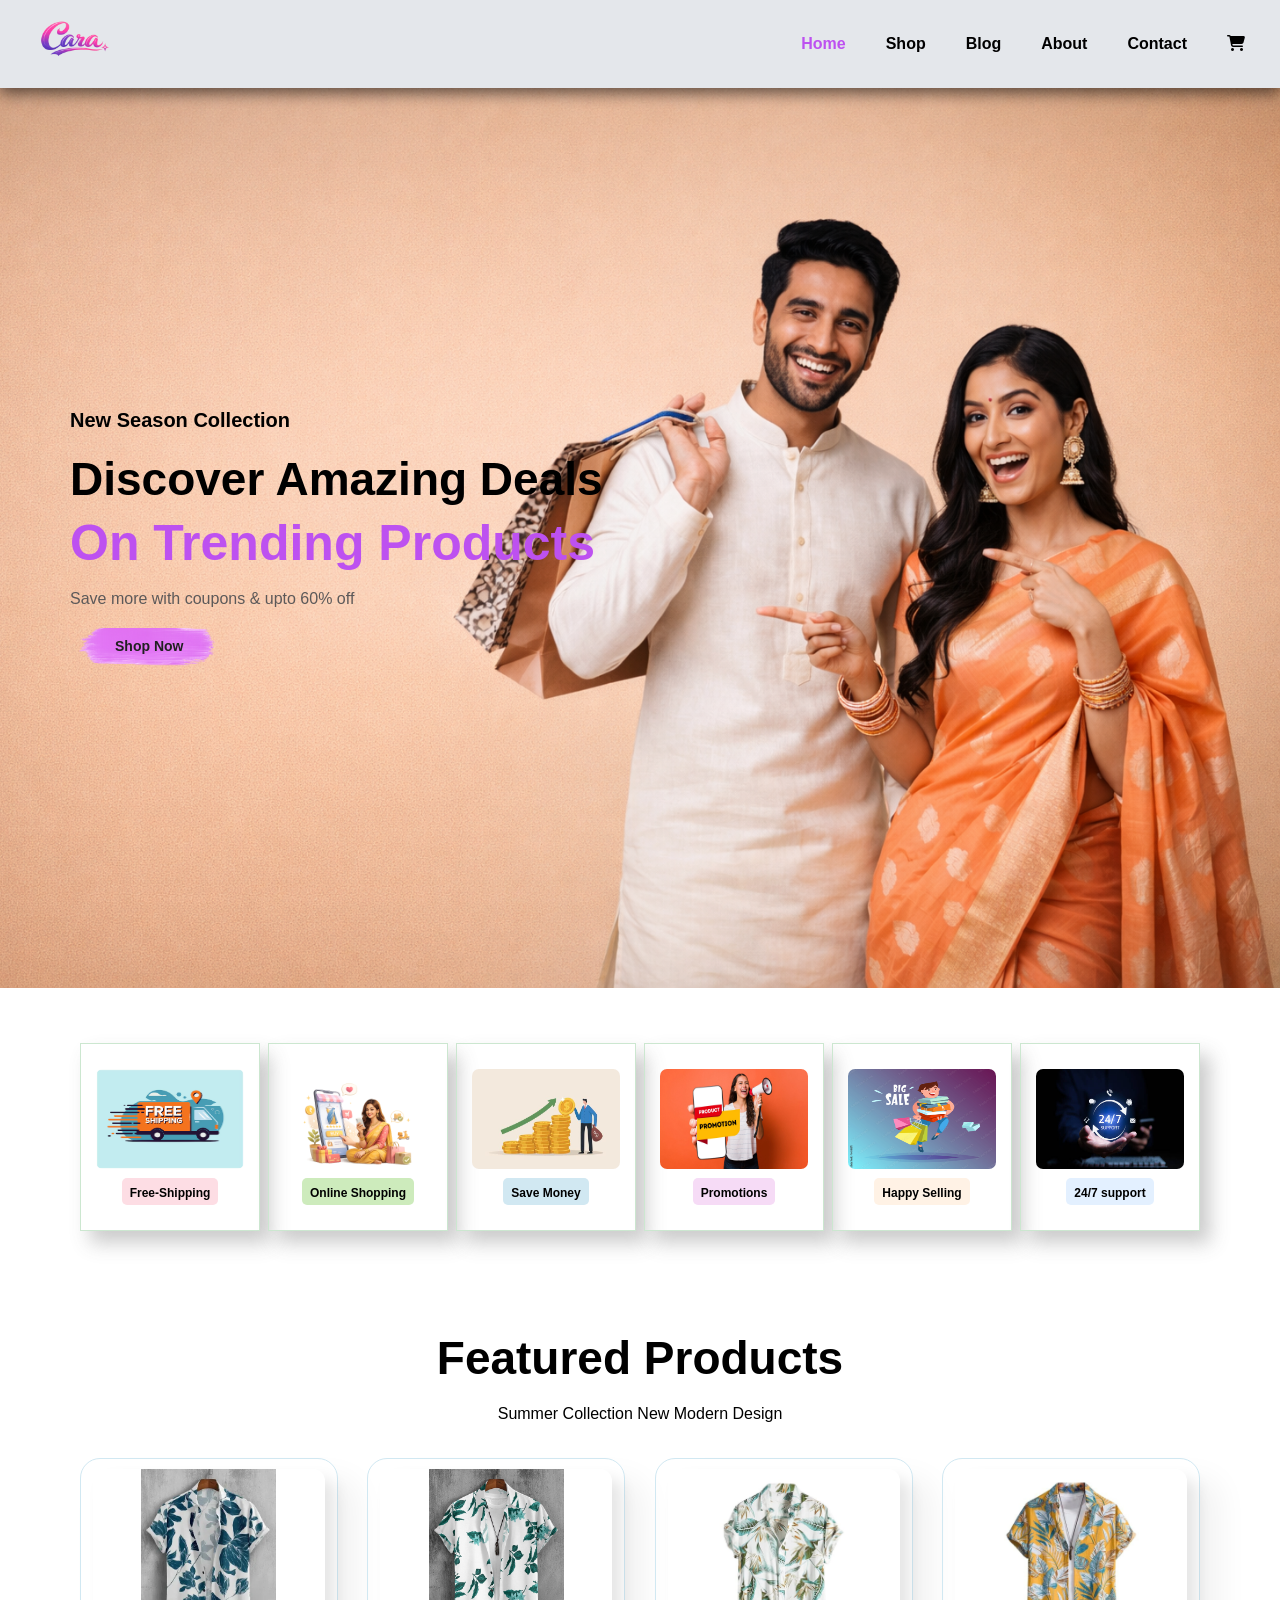
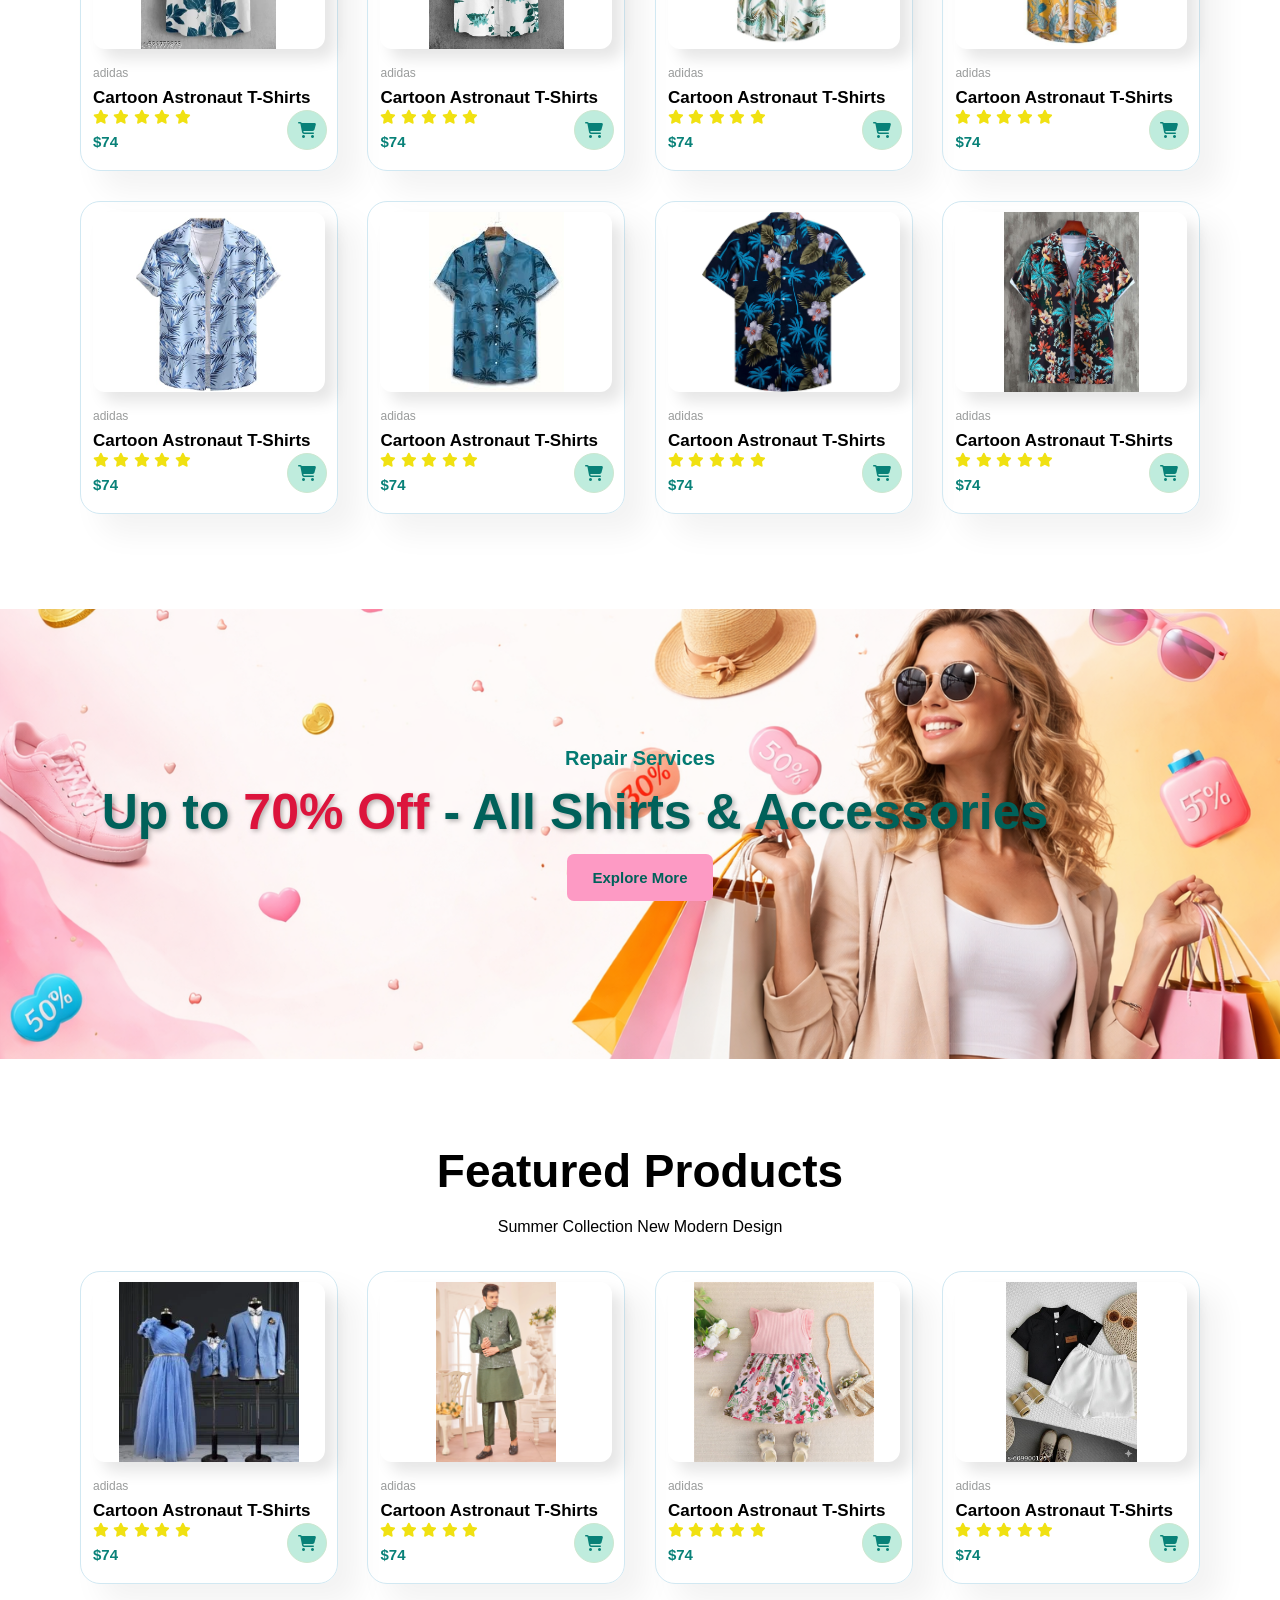
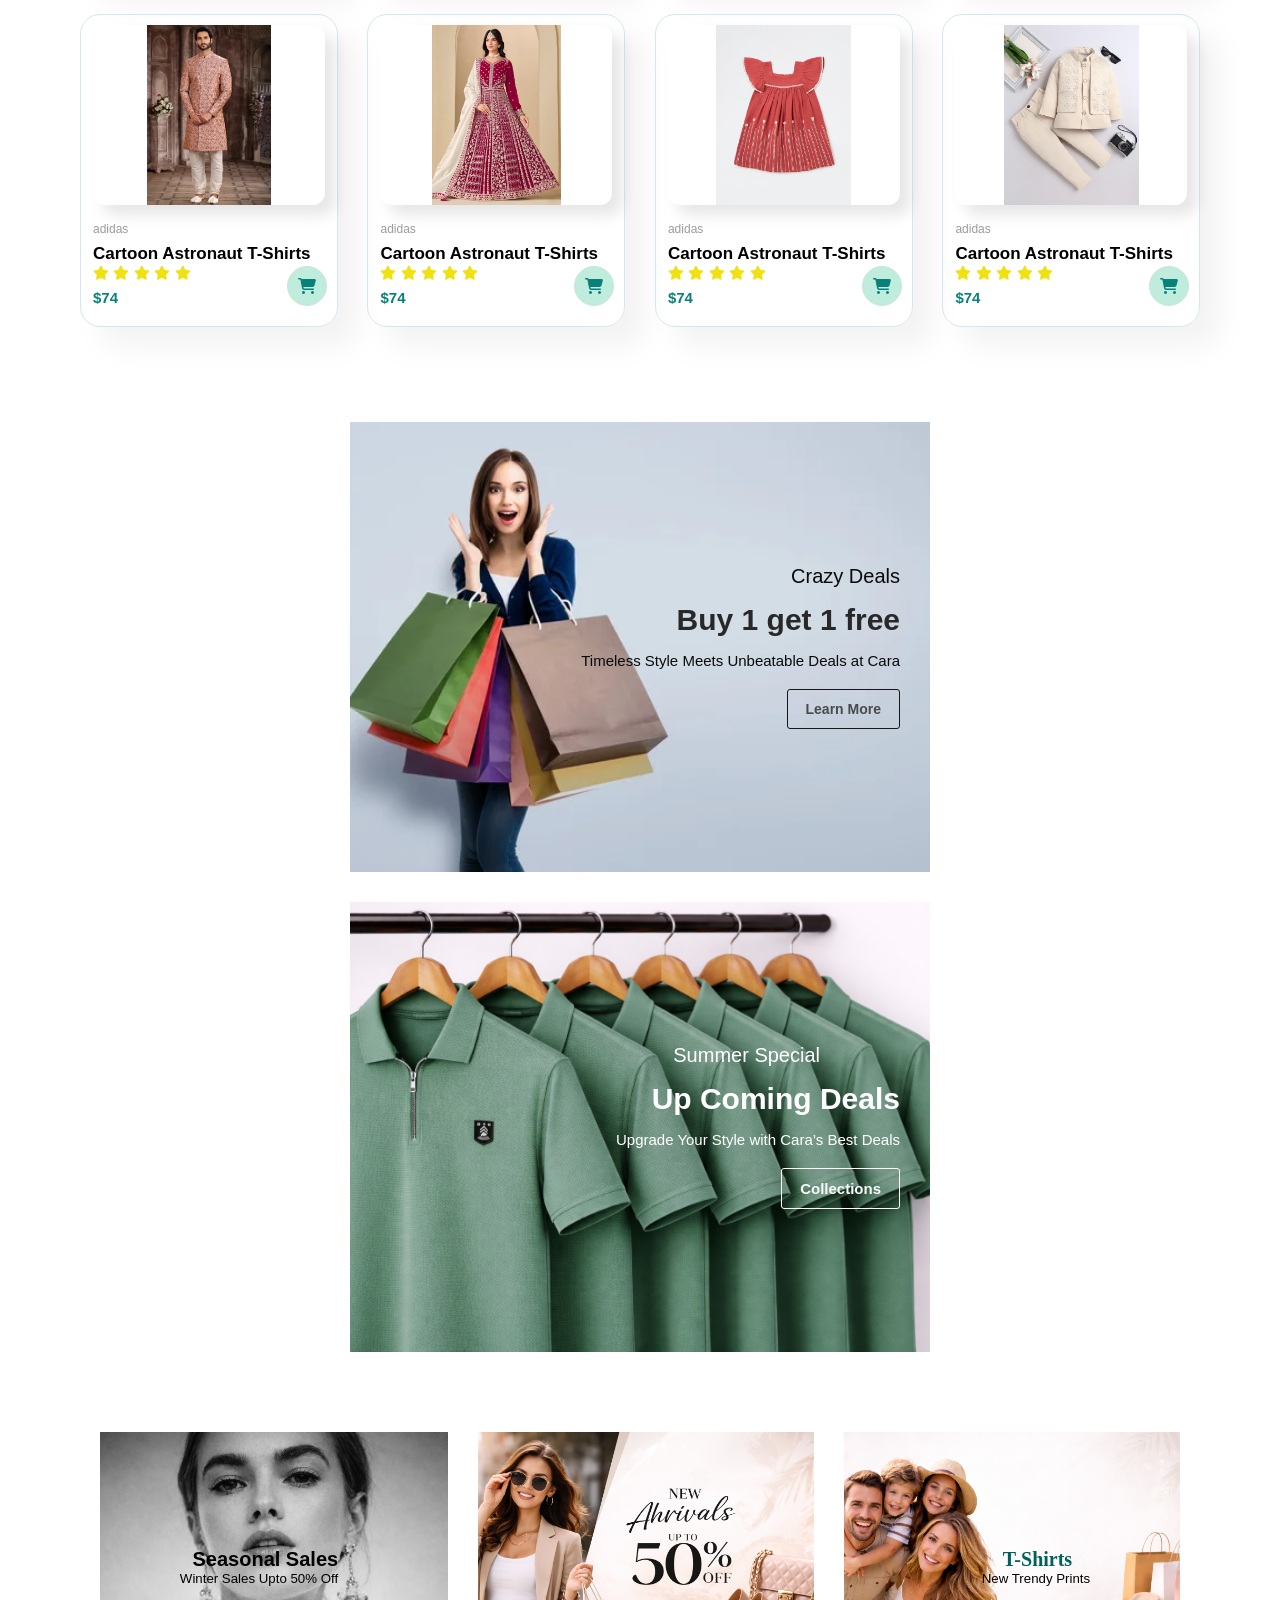
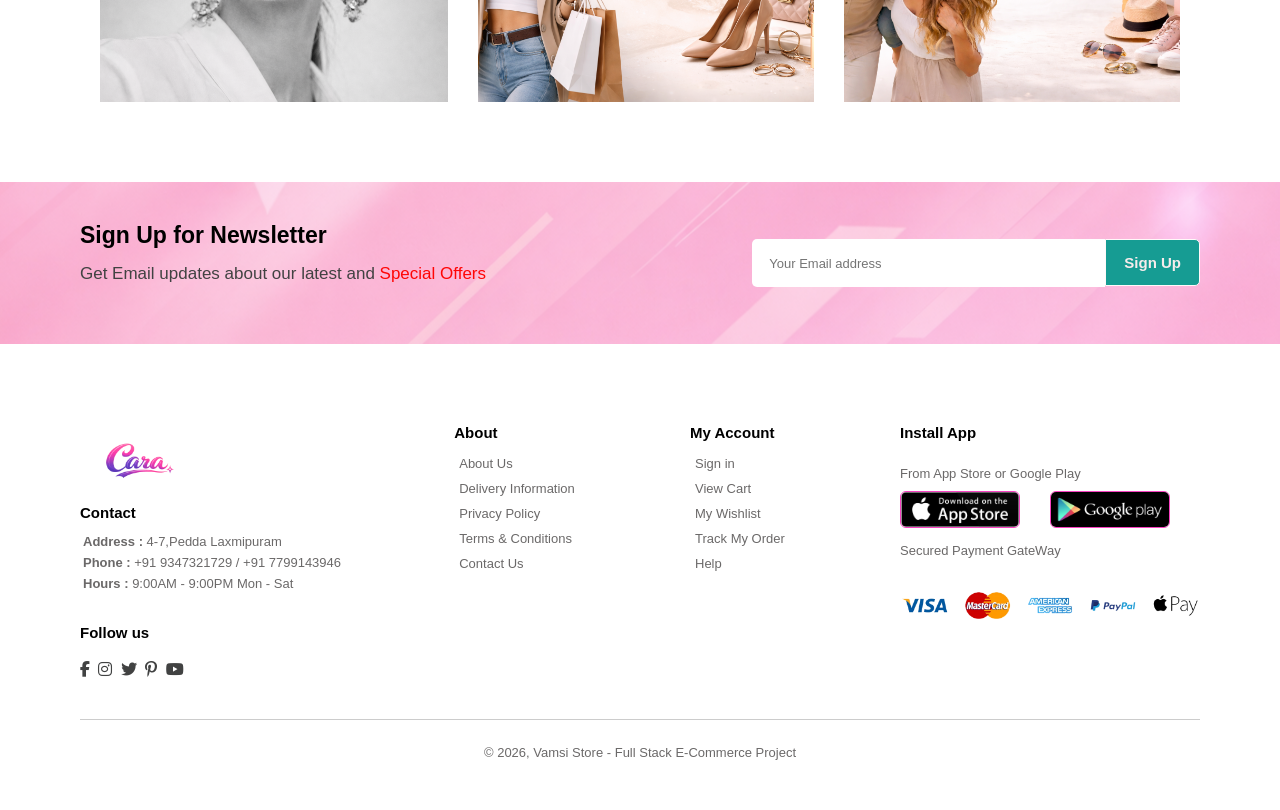
==== index.html @ 812e510f "Add files via upload" ====
<!DOCTYPE html>
<html>
    <head>
        <title>Cara</title>
        <link rel="stylesheet" href="style.css">
        <link rel="stylesheet" href="https://cdnjs.cloudflare.com/ajax/libs/font-awesome/6.5.0/css/all.min.css">
        <meta name="viewport" content="width=device-width, initial-scale=1.0">
    </head>
    <body>
        <section id="header">
            <a href="#"><img src="img/cara.png" class="logo" alt=""></a>
            <div id="navbar">
                <ul>
                    <li><a class="active" href="Home.html">Home</a> </li>
                    <li><a href="shop.html">Shop</a> </li>
                    <li><a href="blog.html">Blog</a></li>
                    <li><a href="about.html">About</a></li>
                    <li><a href="contact.html">Contact</a></li>
                    <li><a href="cart.html"><i class="fa fa-shopping-cart" aria-hidden="true"></i></a> </li>
                    <a href="#" id="close"><i class="fa-solid fa-xmark"></i></a>
                </ul>
            </div>
            <div id="mobile">
                <i class="fa fa-bars" id="bar"></i>
            </div>
            
        </section>
        <section id="hero">
            <h4>New Season Collection</h4>
            <h2>Discover Amazing Deals</h2>
            <h1>On Trending Products</h1>
            <p>Save more with coupons & upto 60% off</p>
            <button >Shop Now</button>
        </section>
        <section id="features" class="section-p1">
            <div class="fea-box">
                <img src="img/free-shipping.avif" alt="">
                <h6>Free-Shipping</h6>
            </div>
            <div class="fea-box">
                <img src="img/online shopping.png" alt="">
                <h6>Online Shopping</h6>
            </div>
            <div class="fea-box">
                <img src="img/save money.jpg" alt="">
                <h6>Save Money</h6>
            </div>
            <div class="fea-box">
                <img src="img/Promotion.jpg" alt="">
                <h6>Promotions</h6>
            </div>
            <div class="fea-box">
                <img src="img/selling.jpg" alt="">
                <h6>Happy Selling</h6>
            </div>
            <div class="fea-box">
                <img src="img/support.jpg" alt="">
                <h6>24/7 support</h6>
            </div>
            
        </section>
        <section id="products" class="section-p1">
            <h2>Featured Products</h2>
            <p>Summer Collection New Modern Design</p>
            <div class="container">
                <div class="pro" >
                    <img src="img/shirt1.webp" alt="">
                    <div class="des">
                        <span>adidas</span>
                        <h5>Cartoon Astronaut T-Shirts</h5>
                        <div class="star">
                            <i class="fas fa-star"></i>
                            <i class="fas fa-star"></i>
                            <i class="fas fa-star"></i>
                            <i class="fas fa-star"></i>
                            <i class="fas fa-star"></i>
                        </div>
                        <h4>$74</h4>
                    </div>
                    <a href="#"><i class="fa-solid fa-cart-shopping cart"></i></a>
                </div>
                <div class="pro" >
                    <img src="img/shirt2.jpeg" alt="">
                    <div class="des">
                        <span>adidas</span>
                        <h5>Cartoon Astronaut T-Shirts</h5>
                        <div class="star">
                            <i class="fas fa-star"></i>
                            <i class="fas fa-star"></i>
                            <i class="fas fa-star"></i>
                            <i class="fas fa-star"></i>
                            <i class="fas fa-star"></i>
                        </div>
                        <h4>$74</h4>
                    </div>
                    <a href="#"><i class="fa-solid fa-cart-shopping cart"></i></a>
                </div>
                <div class="pro" >
                    <img src="img/shirt3.jpg" alt="">
                    <div class="des">
                        <span>adidas</span>
                        <h5>Cartoon Astronaut T-Shirts</h5>
                        <div class="star">
                            <i class="fas fa-star"></i>
                            <i class="fas fa-star"></i>
                            <i class="fas fa-star"></i>
                            <i class="fas fa-star"></i>
                            <i class="fas fa-star"></i>
                        </div>
                        <h4>$74</h4>
                    </div>
                    <a href="#"><i class="fa-solid fa-cart-shopping cart"></i></a>
                </div>
                <div class="pro" >
                    <img src="img/shirt4.jpg" alt="">
                    <div class="des">
                        <span>adidas</span>
                        <h5>Cartoon Astronaut T-Shirts</h5>
                        <div class="star">
                            <i class="fas fa-star"></i>
                            <i class="fas fa-star"></i>
                            <i class="fas fa-star"></i>
                            <i class="fas fa-star"></i>
                            <i class="fas fa-star"></i>
                        </div>
                        <h4>$74</h4>
                    </div>
                    <a href="#"><i class="fa-solid fa-cart-shopping cart"></i></a>
                </div>
                <div class="pro" >
                    <img src="img/shirt5.jpg" alt="">
                    <div class="des">
                        <span>adidas</span>
                        <h5>Cartoon Astronaut T-Shirts</h5>
                        <div class="star">
                            <i class="fas fa-star"></i>
                            <i class="fas fa-star"></i>
                            <i class="fas fa-star"></i>
                            <i class="fas fa-star"></i>
                            <i class="fas fa-star"></i>
                        </div>
                        <h4>$74</h4>
                    </div>
                    <a href="#"><i class="fa-solid fa-cart-shopping cart"></i></a>
                </div>
                <div class="pro" >
                    <img src="img/shirt6.jpeg" alt="">
                    <div class="des">
                        <span>adidas</span>
                        <h5>Cartoon Astronaut T-Shirts</h5>
                        <div class="star">
                            <i class="fas fa-star"></i>
                            <i class="fas fa-star"></i>
                            <i class="fas fa-star"></i>
                            <i class="fas fa-star"></i>
                            <i class="fas fa-star"></i>
                        </div>
                        <h4>$74</h4>
                    </div>
                    <a href="#"><i class="fa-solid fa-cart-shopping cart"></i></a>
                </div>
                <div class="pro" >
                    <img src="img/shirt7.jpg" alt="">
                    <div class="des">
                        <span>adidas</span>
                        <h5>Cartoon Astronaut T-Shirts</h5>
                        <div class="star">
                            <i class="fas fa-star"></i>
                            <i class="fas fa-star"></i>
                            <i class="fas fa-star"></i>
                            <i class="fas fa-star"></i>
                            <i class="fas fa-star"></i>
                        </div>
                        <h4>$74</h4>
                    </div>
                    <a href="#"><i class="fa-solid fa-cart-shopping cart"></i></a>
                </div>
                <div class="pro" >
                    <img src="img/shirt8.jpg" alt="">
                    <div class="des">
                        <span>adidas</span>
                        <h5>Cartoon Astronaut T-Shirts</h5>
                        <div class="star">
                            <i class="fas fa-star"></i>
                            <i class="fas fa-star"></i>
                            <i class="fas fa-star"></i>
                            <i class="fas fa-star"></i>
                            <i class="fas fa-star"></i>
                        </div>
                        <h4>$74</h4>
                    </div>
                    <a href="#"><i class="fa-solid fa-cart-shopping cart"></i></a>
                </div>
            </div>
        </section>
        <section id="banner" class="section-m1">
            <h4>Repair Services</h4>
            <h1>Up to <span>70% Off</span> - All Shirts & Accessories </h1>
            <button class="normal">Explore More</button>
        </section>
        <section id="products" class="section-p1">
            <h2>Featured Products</h2>
            <p>Summer Collection New Modern Design</p>
            <div class="container">
                <div class="pro" >
                    <img src="img/newArrival/dress5.webp" alt="">
                    <div class="des">
                        <span>adidas</span>
                        <h5>Cartoon Astronaut T-Shirts</h5>
                        <div class="star">
                            <i class="fas fa-star"></i>
                            <i class="fas fa-star"></i>
                            <i class="fas fa-star"></i>
                            <i class="fas fa-star"></i>
                            <i class="fas fa-star"></i>
                        </div>
                        <h4>$74</h4>
                    </div>
                    <a href="#"><i class="fa-solid fa-cart-shopping cart"></i></a>
                </div>
                <div class="pro" >
                    <img src="img/newArrival/dress7.webp" alt="">
                    <div class="des">
                        <span>adidas</span>
                        <h5>Cartoon Astronaut T-Shirts</h5>
                        <div class="star">
                            <i class="fas fa-star"></i>
                            <i class="fas fa-star"></i>
                            <i class="fas fa-star"></i>
                            <i class="fas fa-star"></i>
                            <i class="fas fa-star"></i>
                        </div>
                        <h4>$74</h4>
                    </div>
                    <a href="#"><i class="fa-solid fa-cart-shopping cart"></i></a>
                </div>
                <div class="pro" >
                    <img src="img/newArrival/dress2.jpg" alt="">
                    <div class="des">
                        <span>adidas</span>
                        <h5>Cartoon Astronaut T-Shirts</h5>
                        <div class="star">
                            <i class="fas fa-star"></i>
                            <i class="fas fa-star"></i>
                            <i class="fas fa-star"></i>
                            <i class="fas fa-star"></i>
                            <i class="fas fa-star"></i>
                        </div>
                        <h4>$74</h4>
                    </div>
                    <a href="#"><i class="fa-solid fa-cart-shopping cart"></i></a>
                </div>
                <div class="pro" >
                    <img src="img/newArrival/dress4.jpg" alt="">
                    <div class="des">
                        <span>adidas</span>
                        <h5>Cartoon Astronaut T-Shirts</h5>
                        <div class="star">
                            <i class="fas fa-star"></i>
                            <i class="fas fa-star"></i>
                            <i class="fas fa-star"></i>
                            <i class="fas fa-star"></i>
                            <i class="fas fa-star"></i>
                        </div>
                        <h4>$74</h4>
                    </div>
                    <a href="#"><i class="fa-solid fa-cart-shopping cart"></i></a>
                </div>
                <div class="pro" >
                    <img src="img/newArrival/dress6.webp" alt="">
                    <div class="des">
                        <span>adidas</span>
                        <h5>Cartoon Astronaut T-Shirts</h5>
                        <div class="star">
                            <i class="fas fa-star"></i>
                            <i class="fas fa-star"></i>
                            <i class="fas fa-star"></i>
                            <i class="fas fa-star"></i>
                            <i class="fas fa-star"></i>
                        </div>
                        <h4>$74</h4>
                    </div>
                    <a href="#"><i class="fa-solid fa-cart-shopping cart"></i></a>
                </div>
                <div class="pro" >
                    <img src="img/newArrival/dress8.webp" alt="">
                    <div class="des">
                        <span>adidas</span>
                        <h5>Cartoon Astronaut T-Shirts</h5>
                        <div class="star">
                            <i class="fas fa-star"></i>
                            <i class="fas fa-star"></i>
                            <i class="fas fa-star"></i>
                            <i class="fas fa-star"></i>
                            <i class="fas fa-star"></i>
                        </div>
                        <h4>$74</h4>
                    </div>
                    <a href="#"><i class="fa-solid fa-cart-shopping cart"></i></a>
                </div>
                <div class="pro" >
                    <img src="img/newArrival/dress1.avif" alt="">
                    <div class="des">
                        <span>adidas</span>
                        <h5>Cartoon Astronaut T-Shirts</h5>
                        <div class="star">
                            <i class="fas fa-star"></i>
                            <i class="fas fa-star"></i>
                            <i class="fas fa-star"></i>
                            <i class="fas fa-star"></i>
                            <i class="fas fa-star"></i>
                        </div>
                        <h4>$74</h4>
                    </div>
                    <a href="#"><i class="fa-solid fa-cart-shopping cart"></i></a>
                </div>
                <div class="pro" >
                    <img src="img/newArrival/dress3.avif" alt="">
                    <div class="des">
                        <span>adidas</span>
                        <h5>Cartoon Astronaut T-Shirts</h5>
                        <div class="star">
                            <i class="fas fa-star"></i>
                            <i class="fas fa-star"></i>
                            <i class="fas fa-star"></i>
                            <i class="fas fa-star"></i>
                            <i class="fas fa-star"></i>
                        </div>
                        <h4>$74</h4>
                    </div>
                    <a href="#"><i class="fa-solid fa-cart-shopping cart"></i></a>
                </div>
            </div>
        </section>
        <section id="banner1" class="section-p1">
            <div class="banner-box">
                <h4>Crazy Deals</h4>
                <h2>Buy 1 get 1 free</h2>
                <span>Timeless Style Meets Unbeatable Deals at Cara</span>
                <button class="white">Learn More</button>
            </div>
             <div class="banner-box banner-box2">
                <h4>Summer Special</h4>
                <h2>Up Coming Deals</h2>
                <span>Upgrade Your Style with Cara’s Best Deals</span>
                <button class="black">Collections</button>
            </div>
        </section>
        <section id="banner2" class="section-p1">
            <div class="banner-box">
                <h4>Seasonal Sales</h4>
                <h5>Winter Sales Upto 50% Off</h5>
            </div>
             <div class="banner-box banner-box3">
            </div>
             <div class="banner-box banner-box4">
                <h4>T-Shirts</h4>
                <h5>New Trendy Prints</h5>
            </div>

        </section>
        <section id="newstext" class="section-p1 section-m1">
            <div id="news">
                <h4>Sign Up for Newsletter</h4>
                <p>Get Email updates about our latest and <span>Special Offers</span></p>
            </div>
            <div class="form">
                <input type="text" placeholder="Your Email address">
                <button class="black">Sign Up</button>
            </div>
        </section>
        <footer class="section-p1">
            <div class="footer-con">
                <div class="col">
                <img src="img/cara.png" class="logo" alt="">
                <h4><strong>Contact</strong></h4>
                <h5><strong>Address : </strong> 4-7,Pedda Laxmipuram</h5>
                <h5><strong>Phone : </strong>+91 9347321729 / +91 7799143946</h5>
                <h5><strong>Hours : </strong>9:00AM - 9:00PM Mon - Sat</h5>
                <div class="follow">
                    <h4>Follow us</h4>
                    <div class="icon">
                        <i class="fab fa-facebook-f"></i>
                        <i class="fab fa-instagram"></i>
                        <i class="fab fa-twitter"></i>
                        <i class="fab fa-pinterest-p"></i>
                        <i class="fab fa-youtube"></i>
                    </div>
                </div>
            </div>
            <div class="col">
                <h4>About</h4>
                <a href="#">About Us</a>
                <a href="#">Delivery Information</a>
                <a href="#">Privacy Policy</a>
                <a href="#">Terms & Conditions</a>
                <a href="#">Contact Us</a>
            </div>
            <div class="col">
                <h4>My Account</h4>
                <a href="#">Sign in</a>
                <a href="#">View Cart</a>
                <a href="#">My Wishlist</a>
                <a href="#">Track My Order</a>
                <a href="#">Help</a>
            </div>
            <div class="col inst">
                <h4>Install App</h4>
                <p>From App Store or Google Play</p>
                <div class="imag">
                    <div class="row">
                        <img src="img/footer/img4.png" class="logo" alt="">
                    </div>
                    <div class="row">
                        <img src="img/footer/img3.webp" class="logo" alt="">
                    </div>
                </div>   
                <p>Secured Payment GateWay</p>
                <img src="img/footer/img4.webp" class="logo payment" >
            </div>
            </div>
            
            <div class="copy">
                <p>© 2026, Vamsi Store - Full Stack E-Commerce Project</p>
            </div>
        </footer>


        

        
        <script src="script.js"></script>
    </body>
</html>
---- style.css ----
@import url('https://fonts.googleapis.com/css2?family=Poppins&display=swap');
*{
    margin: 0;
    padding: 0;
    box-sizing: border-box;
    font-family: 'spartan', sans-serif;
}
body,html{
    overflow-x: hidden;
}
h1{
    font-size: 50px;
    line-height: 64px;
    color: black;
}
h2{
    font-size: 46px;
    line-height: 64px;
    color: black;
}
h4{
     font-size: 20px;
    color: black;
}
h6{
    font-weight: 700;
    font-size: 12px;
}
p{
     font-size: 16px;
     color: black;
     margin :15px 0 20px 0;
    
}
.section-p1{
    padding: 40px 80px;
}
.section-m1{
    margin: 40px 0;

}
img{
    max-width: 100%;
    height: auto;
}
button.normal{
    font-size: 15px;
    font-weight: 900;
    padding: 15px 25px;
    color: #00615a;
    background-color: #fd9ac4;
    cursor: pointer;
    transition: 0.2s;
    border: none;
    outline: none;
    border-radius: 7px;
    margin-bottom: 1px;
}
button.white{
    font-size: 14px;
    font-weight: 600;
    padding: 11px 18px;
    color: #494b4a;
    background-color: transparent;
    cursor: pointer;
    transition: 0.2s;
    border: 1px solid #161616;
    outline: none;
    margin-bottom: 1px;
    border-radius: 3px;
}
button.black{
    font-size: 15px;
    font-weight: 600;
    padding: 11px 18px;
    color: #f7faf8;
    background-color: transparent;
    cursor: pointer;
    transition: 0.2s;
    border: 1.5px solid #fff9f9;
    outline: none;
    margin-bottom: 1px;
    border-radius: 3px;
}

body{
    width: 100%;
    margin: 0;

}
.logo{
    width:120px;   
    height:auto;
}
#header{
    display: flex;
    justify-content: space-between;
    align-items: center;
    padding: 2px 15px ;
    background-color: rgb(228, 231, 235);
    box-shadow: 0 5px 15px rgba(0, 0, 0, 0.6);
    position: sticky;
    top: 0;
    left: 0;
    z-index: 999;
}

section {
    scroll-margin-top: 80px;
}

#navbar ul{
    display: flex;
    align-items: center;
    position: relative;
}
#navbar li {
    list-style: none;
    padding: 0 20px;
    position: relative;
}
#navbar li a{
    text-decoration: none;
    font-size: 16px;
    font-weight: 600;
    color: black;
    transition: 0.3 ease;

}
#navbar li a:hover,
#navbar li a.active{
    color: rgb(189, 81, 240);
}
#navbar li a.active ::after,
#navbar li a:hover ::after{
    content: "";
    width: 30%;
    height: 2px;
    background: rgb(189, 81, 240);
    position: absolute;
    bottom: -4px;
    left: 20px;

}
/* home page */
#hero{
    background-image: url(img/hero.png);
    height: 100vh;
    width: 100%;
    background-size: cover;
    background-position: top 25% right 0;
    padding: 0 70px;
    display: flex;
    flex-direction: column;
    align-items: flex-start;
    justify-content: center;

}
#hero h4{
    padding-bottom: 15px;
}
#hero h1{
    color: #bd51f0;
}
#hero p{
    color: rgb(92, 89, 89);
}
#hero button{
    background-image: url("img/buttonimg.png");
    background-repeat: no-repeat;
    background-size: cover;
    background-position: center;
    color:rgb(32, 32, 32);
    border: none;
    background-color: transparent;
    padding: 10px 40px 13px 45px;
    cursor: pointer;
    font-weight: 900;
    font-size: 14px;
    justify-content: center;
    display: flex;
    text-align: center;
}
#features{
    display: flex;
    justify-content: space-between;
    align-items: center;
}
#features .fea-box{
    width: 180px;
    text-align: center;
    padding: 25px 15px;
    box-shadow:10px 12px 18px rgba(83, 83, 83, 0.3);
    border: 1px solid #cce7d0;
    margin: 15px 0;
}
#features .fea-box img{
    width: 100%;
    margin-bottom: 5px;
    height: 100px;
    border-radius: 7px;
}
#features .fea-box h6{
    font-family: Arial, Helvetica, sans-serif;
    font-weight: 800;
    display: inline-block;
    padding: 9px 8px 6px 8px;
    color: black;
    background-color:#e6bafa ;
    line-height: 1;
    border-radius: 5px;

}
#features .fea-box:nth-child(1) h6{
    background:#fddde4;
}

#features .fea-box:nth-child(2) h6{
    background:#cdebbc;
}

#features .fea-box:nth-child(3) h6{
    background:#d1e8f2;
}

#features .fea-box:nth-child(4) h6{
    background:#f6dbf6;
}

#features .fea-box:nth-child(5) h6{
    background:#fff2e5;
}

#features .fea-box:nth-child(6) h6{
    background:#e3f0ff;
}
#features .fea-box:hover{
    box-shadow:0 10px 20px rgba(0,0,0,0.15);
    transform:translateY(-5px);
    cursor: pointer;
}
#products{
    text-align: center;
}
#products .container{
    display:flex;
    justify-content:space-between;
    flex-wrap:wrap;
}

#products .pro{
    width:23%;
    min-width:250px;
    padding:10px 12px;
    border:1px solid #d1e8f2;
    border-radius:20px;
    cursor:pointer;
    box-shadow:20px 20px 30px rgba(0,0,0,0.05);
    margin:15px 0;
    transition:0.3s ease;
    position: relative;
}

#products .pro:hover{
    box-shadow:20px 20px 30px rgba(0,0,0,0.20);
}

#products .pro img{
    width:100%;
    height: 180px;
    object-fit: contain;
    border-radius:12px;
    box-shadow:10px 10px 15px rgba(0,0,0,0.10) ;
}
#products .pro .des{
    text-align: start;
    padding: 10px 0;
}
#products .pro .des span{
    color: #9a9c9c;
    font-size: 12px;
}
#products .pro .des h5{
    font-size: 17px;
    padding-top: 7px;
}
#products .pro .des i{
    font-size: 14px;
    color: rgb(240, 225, 18)

}
#products .pro .des h4{
    font-size: 15px;
    color: #088178;
    font-weight: 700;
    padding-top: 7px;
}
#products .pro .cart{
    width:40px;
    height:40px;
    border-radius:50%;
    background-color:rgb(191,236,221);
    color:#088178;
    border:1px solid #cce7d0;
    position:absolute;
    bottom:20px;
    right:10px;

    display:flex;
    align-items:center;
    justify-content:center;
}
#banner{
    display:flex;
    justify-content: center;
    text-align: center;
    flex-direction: column;
    align-items: center;
    background-image: url(img/banner1.png);
    width: 100%;
    height: 50vh;
    background-size: cover;
    background-position: center 15%;
}
#banner h1{
    color:  #00615a;
    text-shadow: 2px 2px 5px rgba(0,0,0,0.3);
    margin-left: -130px; 
    padding: 10px 20px;
}
#banner h4{
    color:#037a72; 
    margin-top: -20px;  
}
#banner h1 span{
    color: crimson;
}
#banner button:hover{
    background-color: #5c5f5f;
    color: #ffffff;
}
#banner1{
    display: flex;
    justify-content: center;
    flex-wrap: wrap;
    gap: 30px;
}
#banner1 .banner-box{
    display:flex;
    justify-content: center;
    flex-direction: column;
    align-items: flex-end;
    background-image: url(img/banner2.jpg);
    min-width: 580px;
    height: 50vh;
    background-size: cover;
    background-position: center 15%;
    padding: 30px;
}
#banner1 .banner-box2{
    background-image: url(img/banner4.png);

}
#banner1 h4{
    color: #0a0a0a;
    font-size: 20px;
    font-weight: 300;
}
#banner1 h2{
    color: #292828;
    font-size: 30px;
    font-weight: 800;
}
#banner1 span{
    color: #0a0a0a;
    font-size: 15px;
    font-weight: 400;
    padding-bottom: 20px;
}
#banner1 .banner-box:hover button{
    color: #fff2e5;
    background-color: rgb(1, 90, 63);
}
#banner1 .banner-box2 h4{
    color: #ffffff;
    font-size: 20px;
    font-weight: 500;
    padding-right:80px;

}
#banner1 .banner-box2 h2{
    color: #ffffff;
    font-size: 30px;
    font-weight: 800;
}
#banner1 .banner-box2 span{
    color: #ffffff;
    font-size: 15px;
    font-weight: 400;
    padding-bottom: 20px;
}
#banner1 .banner-box2:hover button{
    color: #e7e5e2;
    background-color: rgb(1, 90, 63);
}
#banner2{
    display: flex;
    justify-content: center;
    flex-wrap: wrap;
    gap: 30px;
}
#banner2 .banner-box{
    display:flex;
    justify-content: center;
    flex-direction: column;
    align-items: flex-end;
    background-image: url(img/banner6.png);
    min-width: 30%;
    height: 30vh;
    background-size: cover;
    background-position: center 15%;
    padding: 0 80px;
}
#banner2 .banner-box h4{
    padding-right: 30px;
    font-weight: 700;
    color: #000000;
}
#banner2 .banner-box h5{
    padding-right: 30px;
    font-weight: 400;
    color: #000000;
}
#banner2 .banner-box3{
    background-image: url(img/banner7.png);
}
#banner2 .banner-box4{
    background-image: url(img/banner8.png);
}
#banner2 .banner-box4 h4{
    color: #00615a;
    font-family: 'Playfair Display', serif;
    padding-right: 28px;
}
#banner2 .banner-box4 h5{
    padding-right: 10px;
}
#newstext{
    display: flex;
    justify-content: space-between;
    flex-wrap: wrap;
    align-items: center;
    background-image: url(img/banner9.png);
    background-position: 20% 30%;
    background-color: #000000;
    
}
#newstext h4{
    font-size: 23px;
    font-weight: 700;
}
#newstext p{
    font-size: 17px;
    font-weight: 400;
    color: #414242;
}
#newstext p span{
    color: #ff0505;
}
#newstext .form{
    display: flex;
    justify-content: space-between;
    width: 40%;
}
#newstext input{
    height: 3rem;
    width: 100%;
    padding: 0 1.25em;
    font-size: 13px;
    border: 0.5px solid transparent;
    border-radius: 5px;
    border-top-right-radius: 0;
     border-bottom-right-radius: 0;
}
#newstext button{
    background-color:#169c93;
    color: #f7ecec;
    white-space: nowrap;
    border-radius: 5px;
    border-top-left-radius: 0;
    border-bottom-left-radius: 0;
}
#newstext button:hover{
    background-color: #713af1;
    color: #161616;
}
footer{
    display: flex;
    flex-direction: column;
}
.footer-con{
    display: flex;
    justify-content: space-between;
    flex-wrap: wrap;
}
footer .col{
    display: flex;
    flex-direction: column;
    align-items: flex-start;
    margin-bottom: 20px;
}
footer .row{
    display: flex;
    flex-wrap: wrap;
    justify-content: center;
    padding-top: -10px;
}
footer .inst .row img{
    width: 100%;
    height: 70px;
}
footer h4{
    font-size: 15px;
    padding-bottom: 10px;
}
footer h5{
    font-size: 13px;
    padding: 3px;
    color:#6b6969 ;
    font-weight: 400;
}
footer p{
    font-size: 13px;
    margin-bottom: 10px;
    text-decoration: none;
    color: #6b6969;
}
footer a{
    font-size: 13px;
    text-decoration: none;
    color: #6b6969;
    padding: 5px;
    font-weight: 400;
}
footer .imag{
    display: flex;
    justify-content: space-between;
    align-items: center;
    flex-wrap: wrap;
    gap: 30px;
}
footer .inst .imag .row img{
    width: 120px;
    height: auto;
    border: 1px solid #f741c0;
    border-radius: 6px;
}
footer .inst img.payment{
     width: 300px;
    height: auto;

}
.copy{
    font-size: 20px;
    color: #5c5f5f;
    text-align: center;
    margin-top: 20px;
    border-top: 1px solid #ccc;
    padding-top: 10px;
    width: 100%;

}
footer .follow{
    margin-top: 30px;
}
footer .follow i{
    margin-top: 10px;
    color: #414242;
    padding-right:4px ;
    cursor: pointer;
}
footer .follow i:hover,
footer a:hover{
    color: #037a72;
}
#mobile {
    display: none;
}
#close{
    display: none;
}

/* MOBILE VIEW */
@media (max-width:799px) {
   
    #mobile {
        display: block;
        font-size: 24px;
        cursor: pointer;
    }
    .section-p1{
    padding: 20px 40px;
    }
    h1{
    font-size: 22px;
    line-height: 40px;
    color: black;
    }
    h2{
        font-size: 20px;
        line-height: 40px;
        color: black;
    }
    h4{
        font-size: 18px;
        color: black;
        line-height: 20px;
    }
    p{
        font-size: 16px;
        color: black;
        margin :7px 0 20px 0;
        line-height: 20px;
        
    }

    #navbar ul {
        display: flex;
        flex-direction: column;
        position: fixed;
        align-items: flex-start;
        text-align: left;
        top: 0;
        right: -300px; 
        height: 40vh;
        width: 200px;
        background-color: rgb(228, 231, 235);
        padding: 80px 0 0 10px;
        transition: right 0.3s ease;
    }
    #navbar ul.active {
        right: 0px;
    }

    #navbar li {
        margin-bottom: 25px;
    }
     #close{
        display: initial;
        position: absolute;
        top: 30px;
        left: 30px;
        color: #0a0a0a;
        font-size: 20px;
    }
    #hero{
        display: flex;
        flex-direction: column;
        text-align:left;
        align-items:flex-start;
        justify-content: center;
        background-size: cover;
        background-repeat: no-repeat;
        background-position: right;
        width: 100%;
        height: 300px;
        padding: 0 15px;
        padding-top: 50px;
    }
    #hero h1,
    #hero h4,
    #hero h2,
    #hero p{
        margin: 1px 0;
    }

    #hero h1{
        font-size: 14px;
        line-height: 1;
    }
    #hero h2{
        font-size: 12px;
        line-height: 1.2;
    }
    #hero h4{
        font-size: 10px;
        line-height: 1.2;
    }
    #hero p{
        font-size: 10px;
        line-height: 1.2;
        color: #000000;
    }
    #hero button{
        font-size: 11px;
        padding: 5px 10px;
        margin-top: 10px;

    }
    #products .container{
        justify-content: center;
    }
    #products .pro{
        width: 90%;
        min-width:auto ;
    }
     #features {
        display: flex;
        overflow-x: auto; /*for horizontal scroll */
        gap: 15px;
        scroll-behavior: smooth;
        padding: 10px;
    }
    #features::-webkit-scrollbar {
        display: none;  
    }
    #features .fea-box {
        min-width: 140px; 
        flex-shrink: 0;
    }
    #products .container {
        display: flex;
        flex-wrap: nowrap; 
        justify-content: flex-start;   
        overflow-x: auto;
        gap: 60px;
        padding: 10px 5px;
    }

    #products .container::-webkit-scrollbar {
        display: none;
    }

    #products .pro {
        min-width: 200px;
        width: auto;
        flex-shrink: 0;
    }

    #products .pro img {
        width: 100%;
        height: 180px;
        object-fit: contain;
    }
    #products h2{
        text-align: center;
        font-size: 24px;
        margin-top: 5px;
    }
    
   #products p {
        white-space: nowrap;  
        overflow-x: auto; 
        margin-top: 0px;     
    }

    #products p::-webkit-scrollbar {
        display: none;           
    }
     #banner {
        background-image: url(img/banner1.png);
        background-size: cover;
        height: 150px;
        display: flex;
        justify-content: space-between;
    }
    #banner h4{

        font-size: 20px;
        padding-right: 140px;
        padding-top: 40px ;
    }
    #banner h1 {
    font-size: 16px;
    padding-right: 30px;
    line-height: 1.4;
    max-width: 60%;     
    white-space: normal;
    }
    #banner button{
        font-size: 11px;
        padding: 5px 10px;
        margin-top: 10px;
        margin-right: 40%;
    }

   #banner1 {
        display: flex;
        flex-wrap: nowrap;
        overflow-x: auto;
        gap: 20px;  
    }
    #banner1::-webkit-scrollbar {
        display: none;
    }
     #banner1 .banner-box {
        min-width: 280px;
        height: 180px;
        flex-shrink: 0;
        padding: 20px;
       
    }
   
    #banner1 .banner-box:first-child {
        margin-left: 90%;
    }
    #banner1 h4 {
        margin: 20px 0 5px 0; 
        font-size: 20px;
    }
    #banner1 h2 {
        margin: 0 0 5px 0;
        font-size: 16px;
    }
    #banner1 span {
        padding-bottom: 5px;
        font-size: 12px;  
        display: block;
        color: #000000;

    }
    #banner1 .banner-box button{
        padding: 5px 8px;
        font-size: 12px;
    }
    #banner2 {
        display: flex;
        flex-wrap: nowrap;
        overflow-x: auto;
        gap: 20px;  
    }
    #banner2::-webkit-scrollbar {
        display: none;
    }
     #banner2 .banner-box {
        min-width: 280px;
        height: 180px;
        flex-shrink: 0;
        padding: 20px;
       
    }
   
    #banner2 .banner-box:first-child {
        margin-left: 170%;
    }
    #newstext{
        background-image: url(img/banner9.png);
        background-size: cover;
        height: 150px; 
    }
    #newstext h4{
        font-size: 20px;
    }
    #newstext p{
    font-size: 12px;
    padding-right: 30px;
    line-height: 1.4;
    max-width: 80%;     
    white-space: normal;
    }
     #newsletter .form {
        display: flex;
        width: 100%;
    }

    #newsletter input {
        width: 100%; 
        max-width: 100%;  
        height: 35px;       
        font-size: 16px;
        padding: 10px;
    }

    #newsletter button {
        width: 20%;        
        height: 35px;      
        font-size: 16px;
    }
    
}
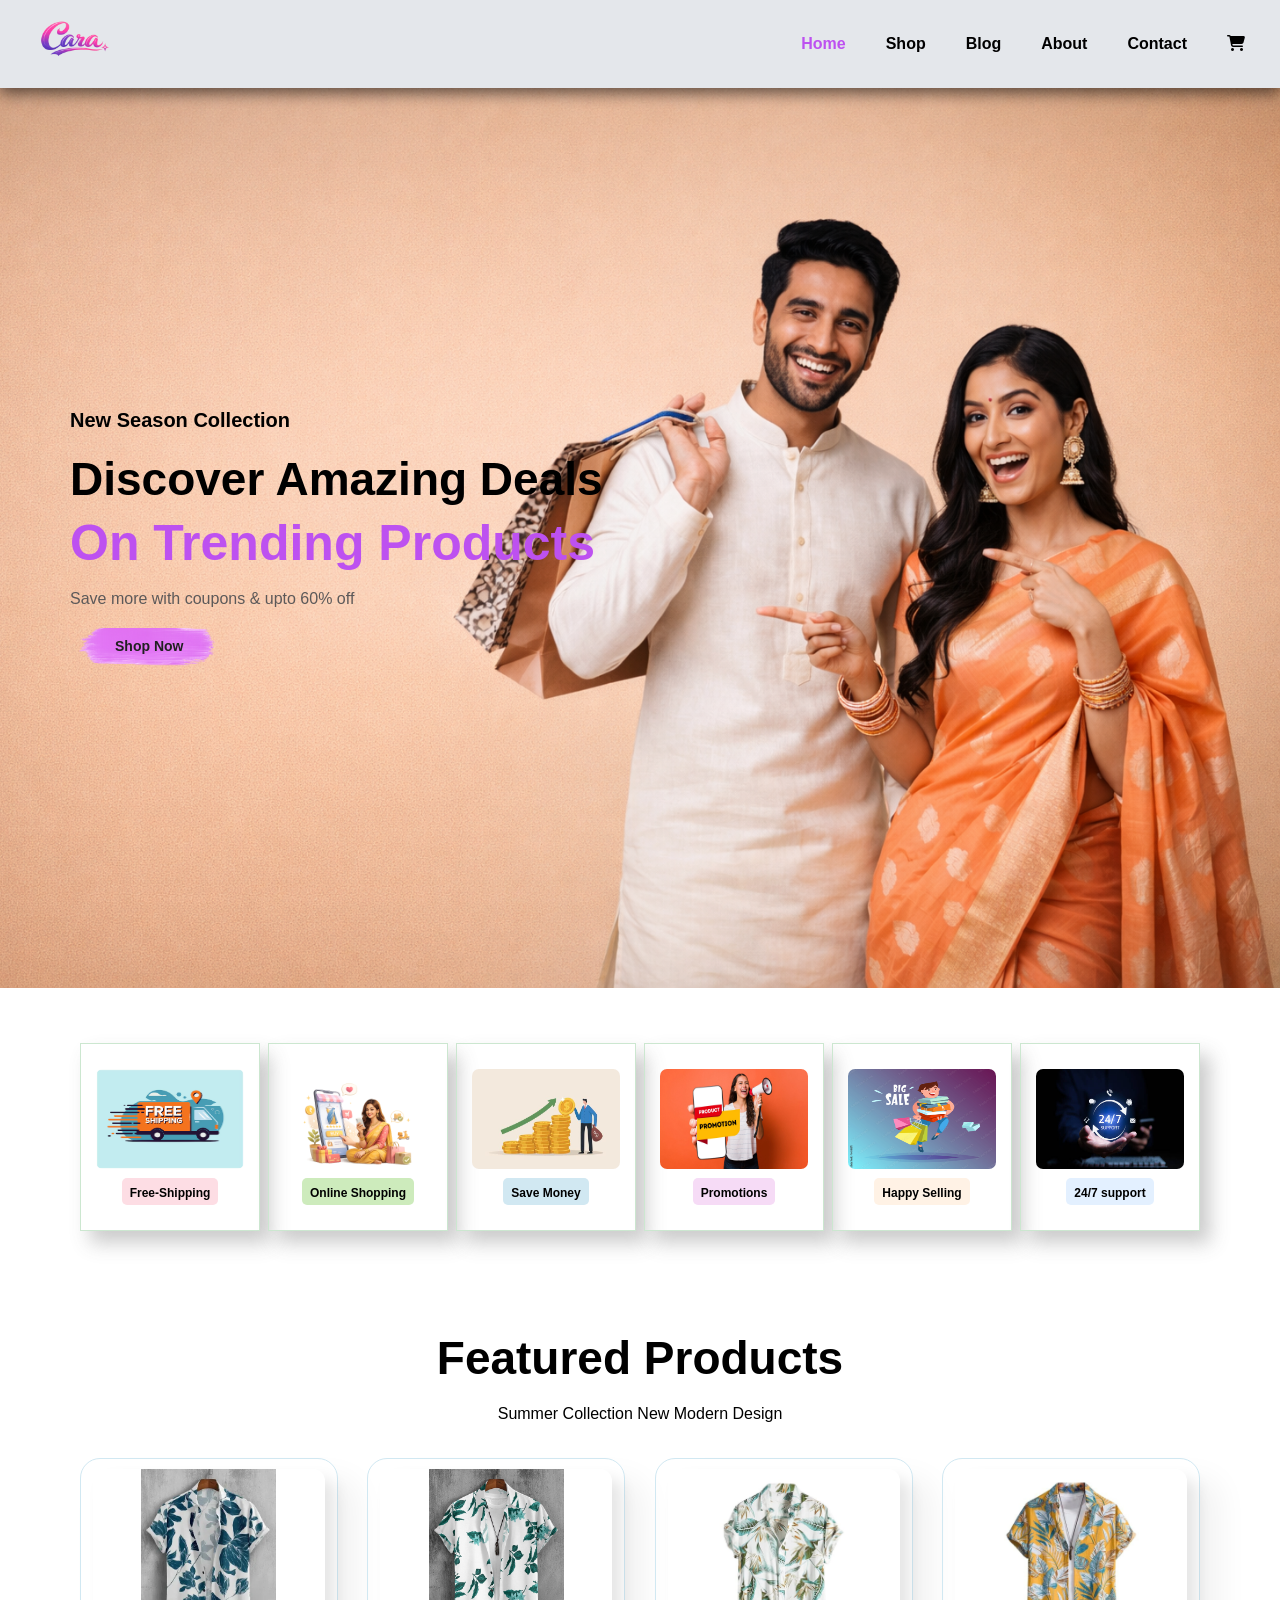
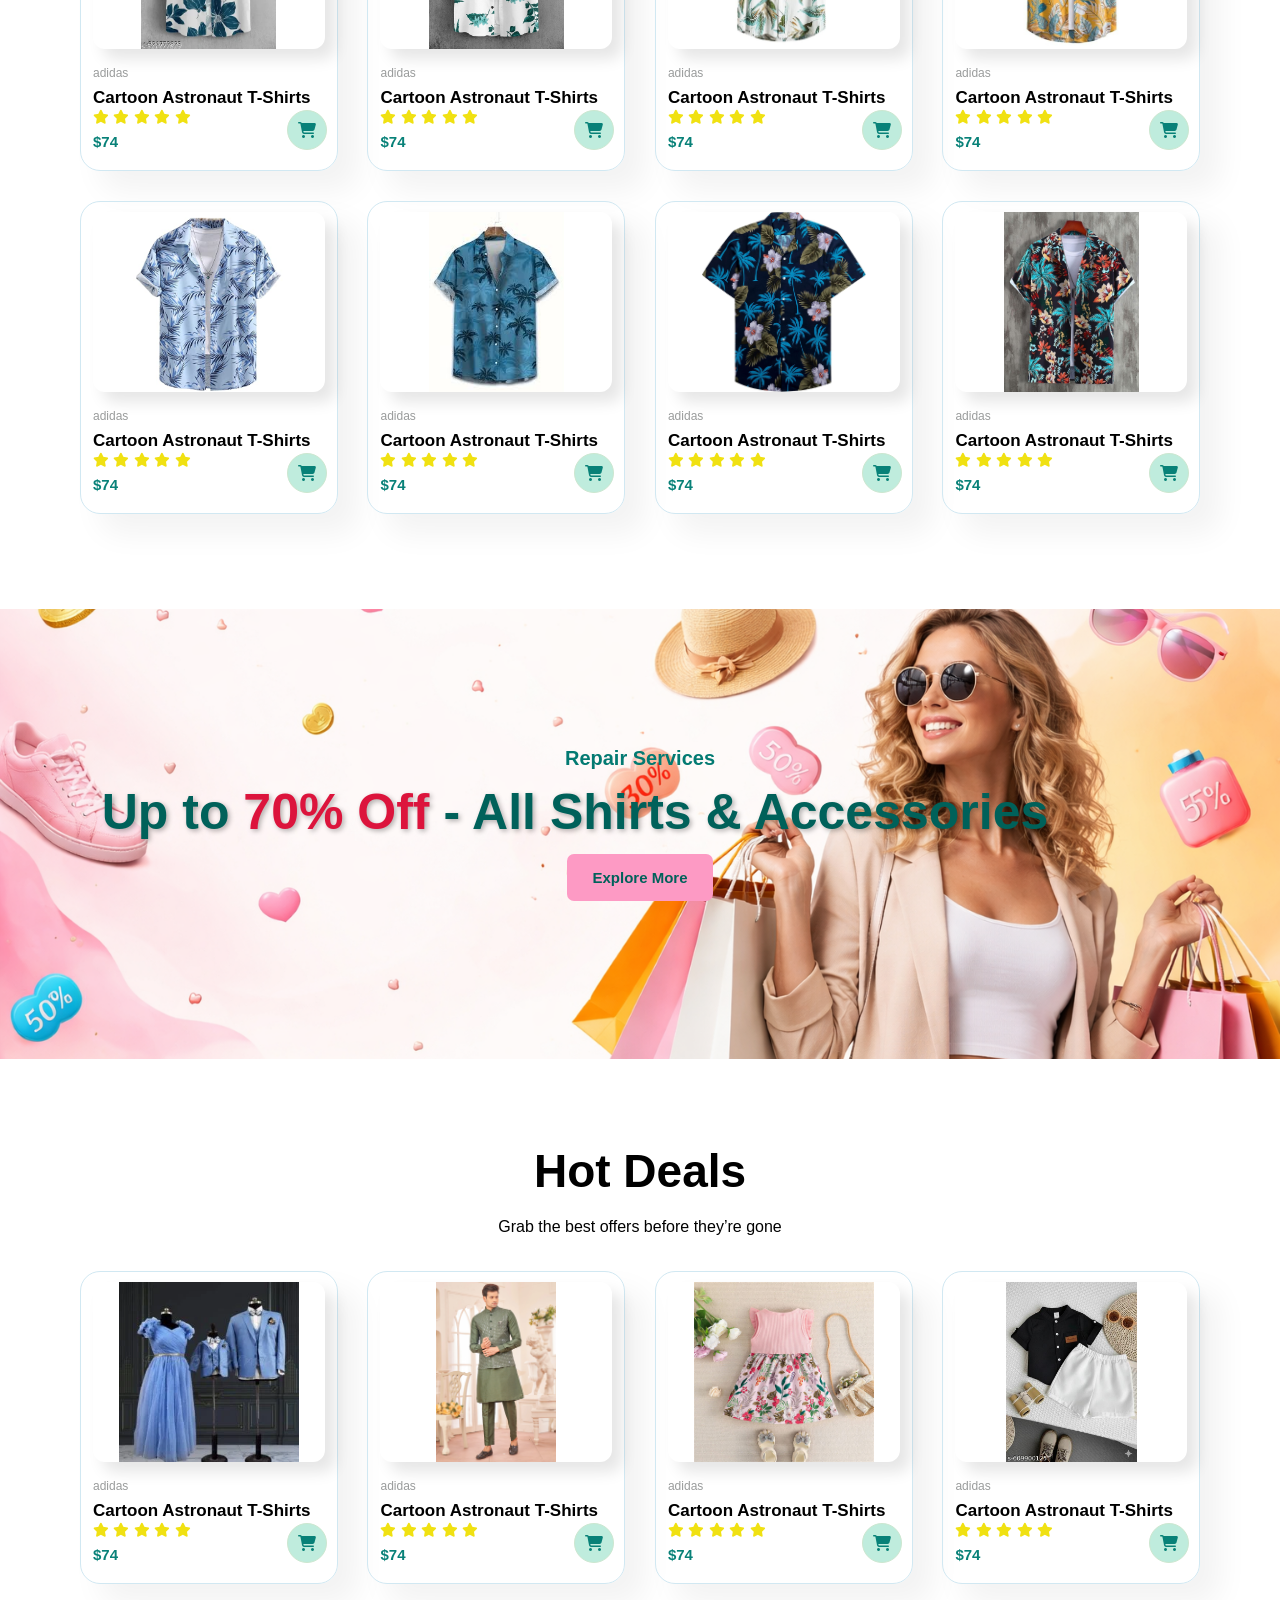
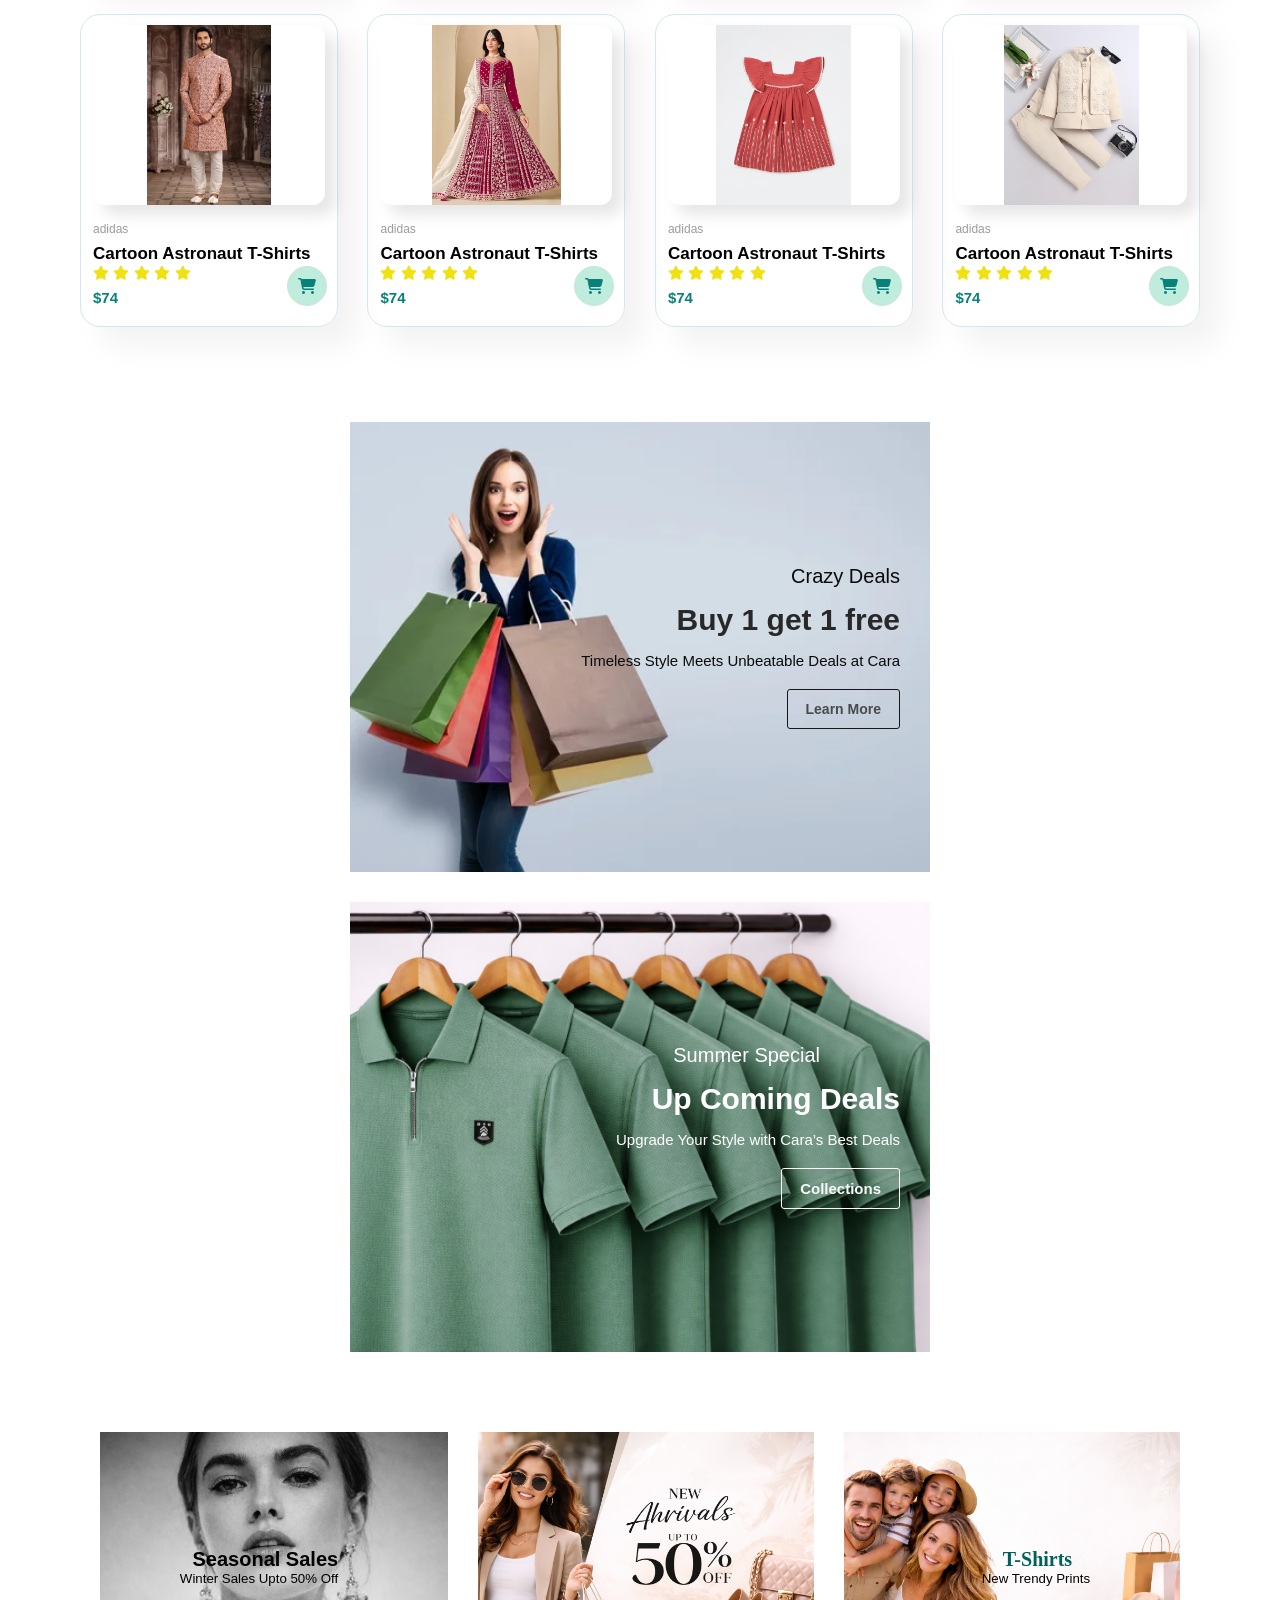
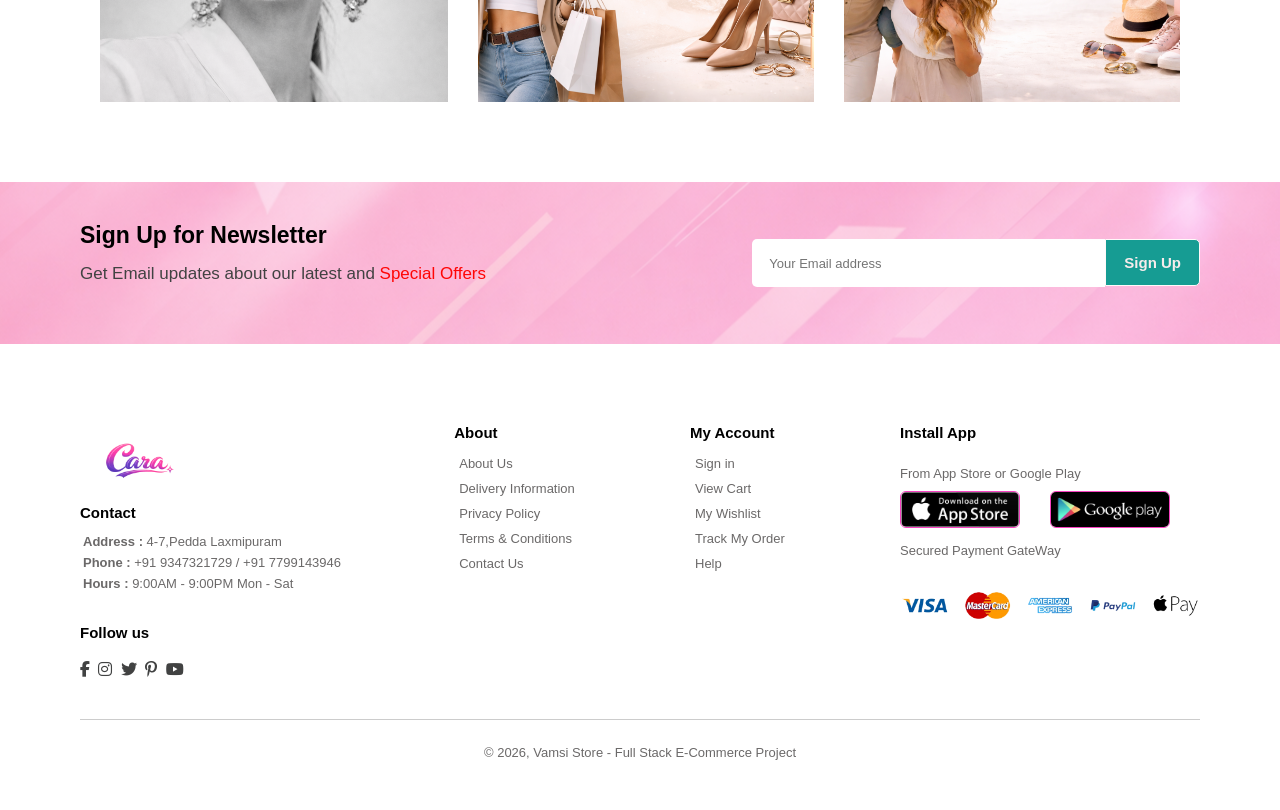
==== commit 86b0a570: "Update print statement from 'Hello' to 'Goodbye'" ====
--- a/index.html
+++ b/index.html
@@ -199,8 +199,8 @@
             <button class="normal">Explore More</button>
         </section>
         <section id="products" class="section-p1">
-            <h2>Featured Products</h2>
-            <p>Summer Collection New Modern Design</p>
+            <h2>Hot Deals</h2>
+            <p>Grab the best offers before they’re gone</p>
             <div class="container">
                 <div class="pro" >
                     <img src="img/newArrival/dress5.webp" alt="">
@@ -431,4 +431,4 @@
         
         <script src="script.js"></script>
     </body>
-</html>+</html>
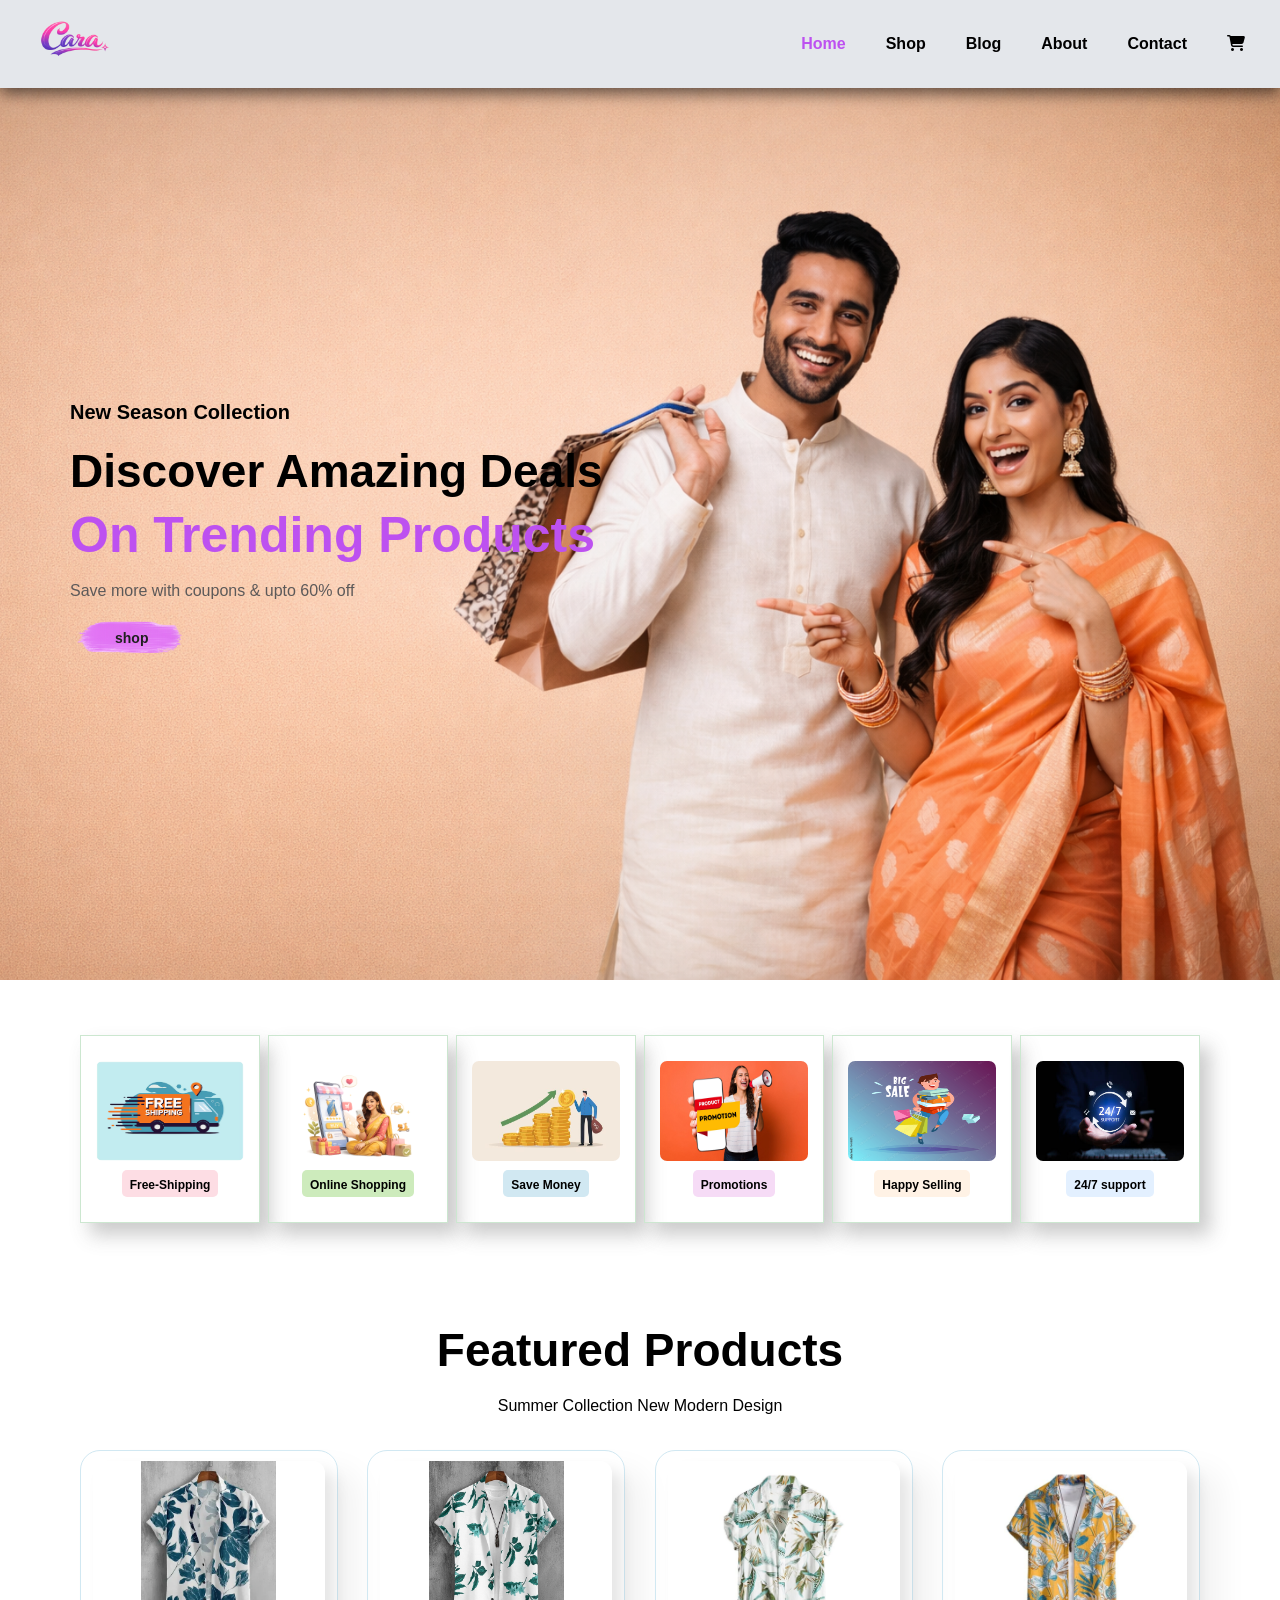
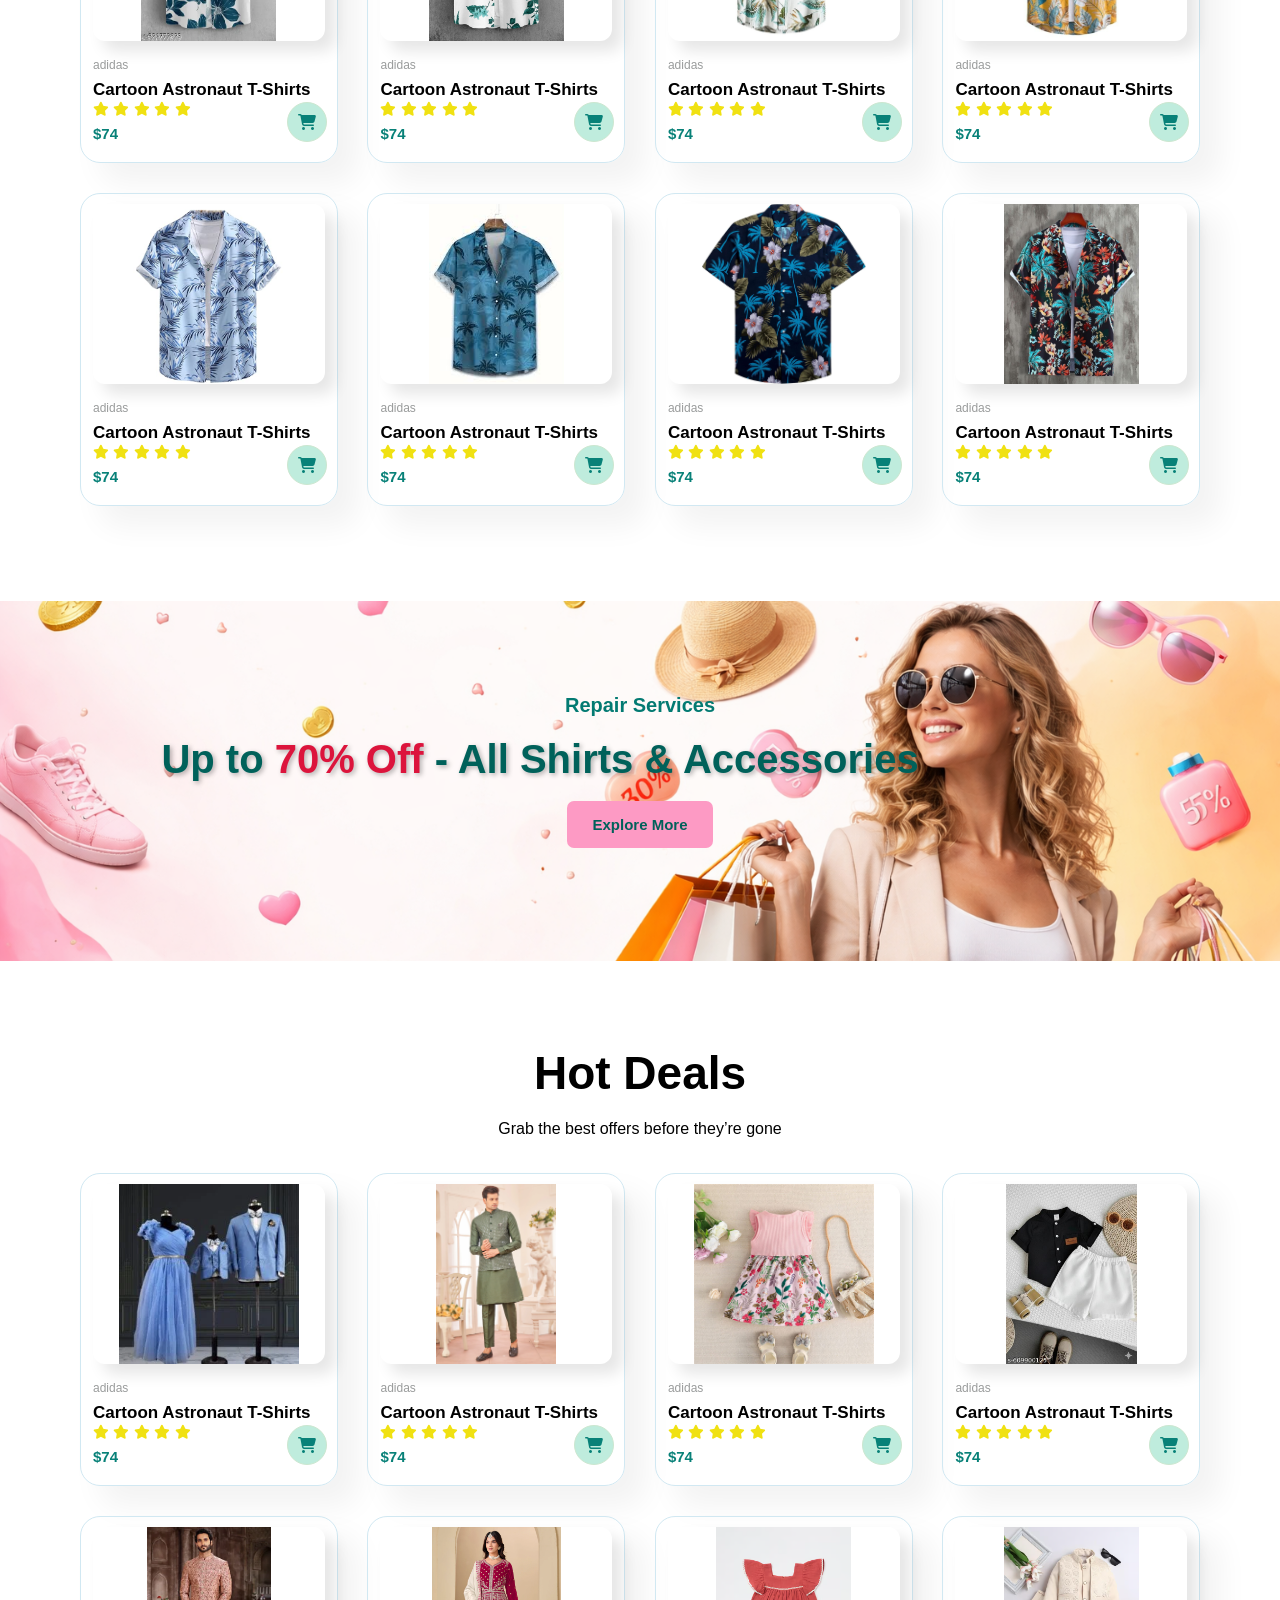
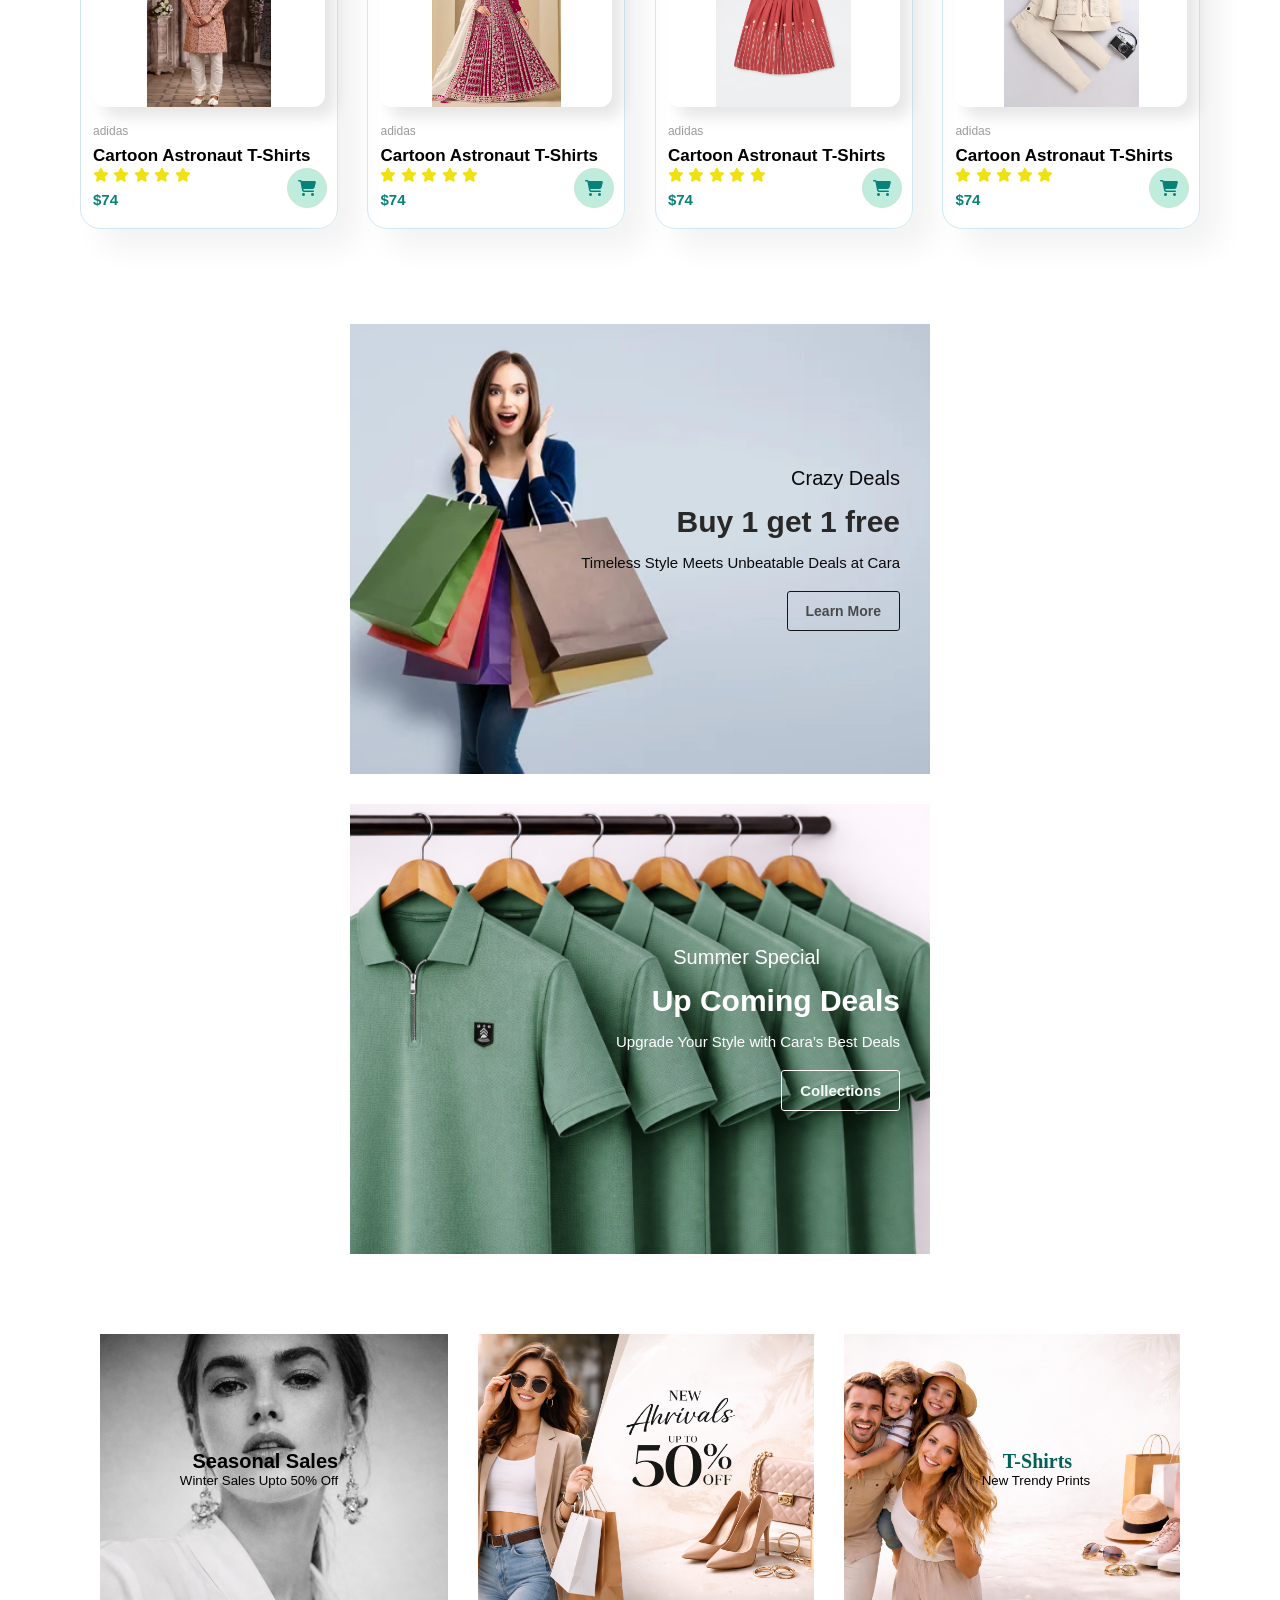
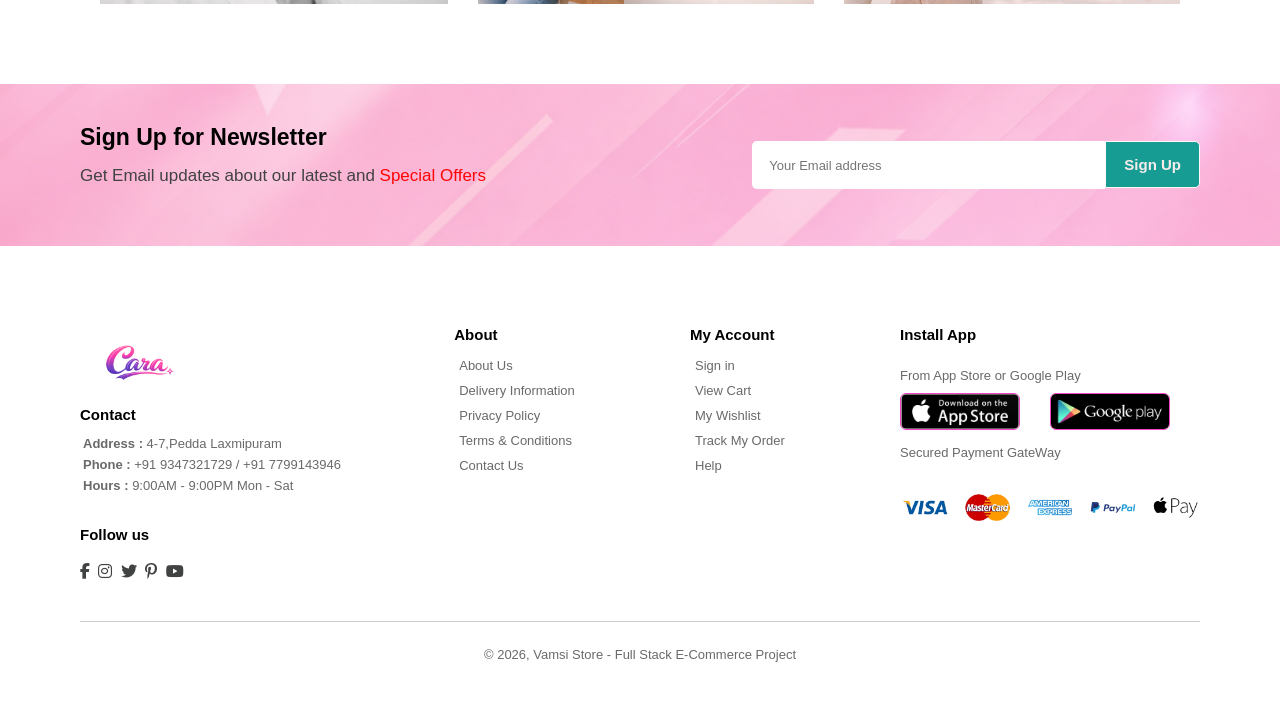
==== commit bb9f76c4: "Update print statement from 'Hello' to 'Goodbye'" ====
--- a/index.html
+++ b/index.html
@@ -11,7 +11,7 @@
             <a href="#"><img src="img/cara.png" class="logo" alt=""></a>
             <div id="navbar">
                 <ul>
-                    <li><a class="active" href="Home.html">Home</a> </li>
+                    <li><a class="active" href="index.html">Home</a> </li>
                     <li><a href="shop.html">Shop</a> </li>
                     <li><a href="blog.html">Blog</a></li>
                     <li><a href="about.html">About</a></li>
@@ -30,7 +30,7 @@
             <h2>Discover Amazing Deals</h2>
             <h1>On Trending Products</h1>
             <p>Save more with coupons & upto 60% off</p>
-            <button >Shop Now</button>
+            <a href="shop.html" id="hero-button">shop</a>
         </section>
         <section id="features" class="section-p1">
             <div class="fea-box">
@@ -390,11 +390,11 @@
             </div>
             <div class="col">
                 <h4>About</h4>
-                <a href="#">About Us</a>
+                <a href="about.html">About Us</a>
                 <a href="#">Delivery Information</a>
                 <a href="#">Privacy Policy</a>
                 <a href="#">Terms & Conditions</a>
-                <a href="#">Contact Us</a>
+                <a href="contact.html">Contact Us</a>
             </div>
             <div class="col">
                 <h4>My Account</h4>
--- a/style.css
+++ b/style.css
@@ -86,6 +86,7 @@
 body{
     width: 100%;
     margin: 0;
+    padding-top: 80px;
 
 }
 .logo{
@@ -97,9 +98,10 @@
     justify-content: space-between;
     align-items: center;
     padding: 2px 15px ;
+    width: 100%;
     background-color: rgb(228, 231, 235);
     box-shadow: 0 5px 15px rgba(0, 0, 0, 0.6);
-    position: sticky;
+    position: fixed;
     top: 0;
     left: 0;
     z-index: 999;
@@ -165,21 +167,16 @@
 #hero p{
     color: rgb(92, 89, 89);
 }
-#hero button{
+#hero-button {
     background-image: url("img/buttonimg.png");
-    background-repeat: no-repeat;
     background-size: cover;
     background-position: center;
-    color:rgb(32, 32, 32);
-    border: none;
-    background-color: transparent;
+    color: rgb(32, 32, 32);
     padding: 10px 40px 13px 45px;
-    cursor: pointer;
     font-weight: 900;
     font-size: 14px;
-    justify-content: center;
-    display: flex;
-    text-align: center;
+    text-decoration: none;
+    cursor: pointer;
 }
 #features{
     display: flex;
@@ -313,20 +310,22 @@
 #banner{
     display:flex;
     justify-content: center;
-    text-align: center;
+    text-align: flex-start;
     flex-direction: column;
-    align-items: center;
+    align-items:center;
     background-image: url(img/banner1.png);
     width: 100%;
-    height: 50vh;
+    height: 40vh;
     background-size: cover;
-    background-position: center 15%;
+    background-position:20% 10%;
+    background-repeat: no-repeat;
 }
 #banner h1{
     color:  #00615a;
     text-shadow: 2px 2px 5px rgba(0,0,0,0.3);
-    margin-left: -130px; 
+    margin-left: -200px; 
     padding: 10px 20px;
+    font-size: 40px;
 }
 #banner h4{
     color:#037a72; 
@@ -589,39 +588,381 @@
 #close{
     display: none;
 }
-
-/* MOBILE VIEW */
-@media (max-width:799px) {
+/*shop page */
+#shop-hero{
+    background-image: url(img/newArrival/hero.png);
+    height: 40vh;
+    width: 100%;
+    background-size: cover;
+    background-position: center;
+    display: flex;
+    justify-content: center; 
+    align-items: center;      
+    flex-direction: column;  
+    text-align: center;
+}
+#shop-hero h2,#shop-hero p{
+    color: #fff2e5;
+   
+}
+#pagination{
+    text-align: center;
+}
+#pagination a{
+    text-decoration: none;
+    background-color: #037a72;
+    font-weight: 600;
+    border-radius: 4px;
+    color: #ffffff;
+    padding: 15px 20px;
+
+}
+/*single product */
+#pdetails{
+    display: flex;
+    margin-top: 20px;
+}
+#pdetails .spi{
+    width: 30%;
+    margin-right: 50px;
+}
+.spm{
+    display: flex;
+    justify-content: space-between;
+    background-color: #bfc4c4;
+}
+.spg{
+    flex-basis: 24%;
+    cursor: pointer;
+}
+#pdetails .single-pro-det{
+    width: 50%;
+    padding-top: 30px;
+}
+#pdetails .single-pro-det h6{
+    padding: 40px 0 15px 0;
+    font-size: 20px;
+}
+#pdetails .single-pro-det h4{
+    font-size: 26px;
+}
+#pdetails .single-pro-det h2{
+    font-size: 22px;
+    color: #00615a;
+}
+#pdetails .single-pro-det select{
+    display: block;
+    padding: 5px 10px;
+    margin-bottom: 10px;
+}
+#pdetails .single-pro-det input{
+    width: 50px;
+    height: 42px;
+    padding-left: 10px;
+    font-size: 16px;
+    margin-right: 10px;
+}
+#pdetails .single-pro-det button{
+    background-color: #00615a;
+    color: #ffffff;
+}
+#pdetails .single-pro-det h3{
+    margin-top: 30px;
+    margin-bottom: 10px;
+    font-size: 22px;
+    font-family: 'Franklin Gothic Medium', 'Arial Narrow', Arial, sans-serif;
+}
+#pdetails .single-pro-det span{
+    color: #2b2626;
+    font-family: 'Poppins', sans-serif;
+}
+/* Blog page */
+#blog-hero{
+    background-image: url(img/blog/banner.png);
+    height: 100vh;
+    width: 100%;
+    background-size: cover;        
+    flex-direction: column;  
+    align-items: flex-start;
+    background-position: 60% 30%;
+    padding: 200px 0 0 150px;
+}
+#blog-hero h4{
+    color: #00615a;
+    font-size: 40px;
+}
+#blog-hero h2{
+    font-weight: 800;
+    font-size: 50px;
+}
+#blog-hero p{
+    color: #292828;
+    font-family: Arial, Helvetica, sans-serif;
+}
+#blog-hero button{
+    padding: 12px 28px;
+    background-color: #00615a;
+    color: #ffffff;
+    border-radius:4px ;
+    border: none;
+    font-size: 16px;
+    cursor: pointer;
+    transition: 0.3s ease;
+}
+#blog-hero button:hover{
+   background-color: #004f49;
+    transform:translateY(-4px);
+}
+#blog{
+    padding: 150px 150px 0 150px;
+    background-color: #e1e9ec;
+}
+#blog .blog-box{
+    display: flex;
+    align-items: center;
+    width: 100%;
+    position: relative;
+    padding-bottom: 90px;
+}
+#blog .blog-img{
+    width: 50%;
+    position: relative;
+    margin-right: 40px;
+    z-index: 1;
+}
+#blog .blog-img img{
+    width: 100%;
+    height: 300px;
+    object-fit: cover;
+    border-radius: 4px;
+}
+
+#blog .blog-det{
+    width: 50%;
+    display: flex;
+    flex-direction: column;
+    align-items:flex-start;
+}
+#blog h3 ,#blog a ,#blog span{
+    padding-bottom: 10px;
+}
+#blog .blog-det span{
+    color: #5c5f5f;
+}
+#blog .blog-det a{
+    text-decoration: none;
+    font-size: 12px;
+    color: #080808;
+    font-weight: 800;
+    position: relative;
+    transition: 0.3s;
+}
+#blog .blog-det a::after{
+    content: "";
+    width: 50px;
+    height: 1px;
+    background-color: #000000;
+    position: absolute;
+    top: 7px;
+    right: -60px;
+
+}
+#blog .blog-img3{
+    width: 50%;
+    position: relative;
+    margin-right: 40px;
+    z-index: 1;
+}
+#blog .blog-img3 img{
+    width: 100%;
+    height: 300px;
+    object-fit: cover;
+    object-position: top;
+    border-radius: 4px;
+}
+
+#blog .blog-det a:hover{
+    color: #004f49;
+}
+#blog .blog-det a:hover::after{
+    background-color: #004f49;
+}
+#blog .blog-box h1{
+    position: absolute;
+    font-size: 70px;
+    font-weight: 700;
+    color: #a7a5a5;
+    top: -43px;
+    left: 10px;
+}
+/*............................About Page.......................*/
+
+#about-hero{
+    background-image: url(img/blog/img6.png);
+    height: 50vh;
+    width: 100%;
+    background-size: cover;
+    background-position: 70% 35%;
+    display: flex;
+    justify-content: center; 
+    align-items: center;      
+    flex-direction: column;  
+}
+#about-hero h2{
+    color:#ffffff;
+    font-size: 50px;
+    font-weight: 700;
+}
+#about-hero p{
+    color:#ffffffdd;
+    font-size: 20px;
+    font-weight: 200;
+}
+#about-con{
+    padding-top: 40px;
+    display: flex;
+    text-align: center;
+    align-items: center;
+    justify-content: center;
+}
+#about-con .about-box{
+    display: flex;
+    text-align: center;
+    align-items: center;
+    justify-content: center;
+    gap: 30px;
+    padding: 0 20px 0 20px;
+}
+#about-con .about-img {
+    width: 50%;
+
+}
+
+#about-con .about-img img {
+    width: 100%;
+}
+
+#about-con .about-det {
+    width: 50%;
+    text-align: left;
+}
+#about-con span{
+    color: #5f5e5edd;
+
+}
+#about-app h1{
+    text-align: center;
+}
+#about-app .video{
+    display: flex;
+    justify-content: center;
+    align-items: center;
+    margin-top: 40px;
+}
+
+#about-app .video video{
+    width: 60%;        
+    max-width: 600px;  
+    height: 600px;  
+    object-fit: cover;      
+    border-radius: 20px;
+    object-position: top;
+}
+/*.........................Contact Page......................*/
+#contact-hero {
+    background-image: url('img/newArrival/contact-hero.png');
+    height: 700px;
+    background-position: center;
+    background-size: cover;
+    background-repeat: no-repeat;
+    display: flex;
+    align-items: center;   
+    justify-content: flex-start;   
+}
+#contact-hero h2 {
+    margin-bottom: 15px;
+    text-align: center;
+    color: #f55b7c;
+    text-shadow: 1.5px 1.5px 2.5px rgb(173, 170, 170);
+}
+.contact-box{
+    padding: 50px 0 0 20px;
+}
+.con-form {
+    display: flex;
+    flex-direction: column;
+    gap: 10px;
+}
+.con-form label{
+    font-weight: 700;
+    color: #ccc;
+}
+.con-form input,
+.con-form textarea {
+    width: 100%;
+    padding: 10px;
+    border-radius: 6px;
+    border: 0.5px solid #ccc;
+    font-weight: 700;
+}
+
+.con-form textarea {
+    height: 100px;
+    width: 500px;
+    resize: none;
+}
+
+.con-form button {
+    margin-top: 10px;
+    padding: 10px;
+    background: #ff6b8b;
+    color: white;
+    border: none;
+    border-radius: 6px;
+    cursor: pointer;
+    width: 120px;
+    margin: 15px auto;
+}
+
+/*................................ MOBILE VIEW ........................*/
+@media (max-width:499px) {
    
     #mobile {
         display: block;
         font-size: 24px;
         cursor: pointer;
     }
+    #header{
+        position: fixed;
+        width: 100%;
+        top: 0;
+        left: 0;
+    }
+    body{
+        padding-top: 80px;
+    }
     .section-p1{
-    padding: 20px 40px;
+        padding: 20px 40px;
     }
     h1{
-    font-size: 22px;
-    line-height: 40px;
-    color: black;
-    }
+        font-size: 20px;
+        line-height: 1.2;
+    }
+
     h2{
-        font-size: 20px;
-        line-height: 40px;
-        color: black;
-    }
+        font-size: 18px;
+        line-height: 1;
+    }
+
     h4{
-        font-size: 18px;
-        color: black;
-        line-height: 20px;
-    }
+        font-size: 16px;
+        line-height: 1.2;
+    }
+
     p{
-        font-size: 16px;
-        color: black;
-        margin :7px 0 20px 0;
-        line-height: 20px;
-        
+        font-size: 14px;
+        line-height: 1.5;
+        margin: 5px 0 10px 0;
     }
 
     #navbar ul {
@@ -637,6 +978,7 @@
         background-color: rgb(228, 231, 235);
         padding: 80px 0 0 10px;
         transition: right 0.3s ease;
+        
     }
     #navbar ul.active {
         right: 0px;
@@ -645,7 +987,7 @@
     #navbar li {
         margin-bottom: 25px;
     }
-     #close{
+    #close{
         display: initial;
         position: absolute;
         top: 30px;
@@ -661,35 +1003,25 @@
         justify-content: center;
         background-size: cover;
         background-repeat: no-repeat;
-        background-position: right;
+        background-position: 60% center;
         width: 100%;
         height: 300px;
-        padding: 0 15px;
+        padding: 0 7px;
         padding-top: 50px;
     }
-    #hero h1,
-    #hero h4,
-    #hero h2,
-    #hero p{
-        margin: 1px 0;
-    }
-
-    #hero h1{
+    #hero h4{
         font-size: 14px;
-        line-height: 1;
     }
     #hero h2{
         font-size: 12px;
-        line-height: 1.2;
-    }
-    #hero h4{
-        font-size: 10px;
-        line-height: 1.2;
+        color: #222;
+    }
+    #hero h1{
+        font-size: 13px;
     }
     #hero p{
-        font-size: 10px;
-        line-height: 1.2;
-        color: #000000;
+        color: #2b2626;
+        font-size: 7px;
     }
     #hero button{
         font-size: 11px;
@@ -701,13 +1033,15 @@
         justify-content: center;
     }
     #products .pro{
-        width: 90%;
-        min-width:auto ;
+        width: 60%;
+        min-width: 200px;
+        flex-shrink: 0;
+
     }
      #features {
         display: flex;
         overflow-x: auto; /*for horizontal scroll */
-        gap: 15px;
+        gap: 10px;
         scroll-behavior: smooth;
         padding: 10px;
     }
@@ -723,18 +1057,15 @@
         flex-wrap: nowrap; 
         justify-content: flex-start;   
         overflow-x: auto;
-        gap: 60px;
+        gap: 15px;
         padding: 10px 5px;
     }
 
     #products .container::-webkit-scrollbar {
         display: none;
     }
-
-    #products .pro {
-        min-width: 200px;
-        width: auto;
-        flex-shrink: 0;
+    #products .container .pro:first-child {
+        margin-left: 8%;
     }
 
     #products .pro img {
@@ -757,6 +1088,7 @@
     #products p::-webkit-scrollbar {
         display: none;           
     }
+    
      #banner {
         background-image: url(img/banner1.png);
         background-size: cover;
@@ -767,7 +1099,7 @@
     #banner h4{
 
         font-size: 20px;
-        padding-right: 140px;
+        padding-right: 100px;
         padding-top: 40px ;
     }
     #banner h1 {
@@ -794,7 +1126,7 @@
         display: none;
     }
      #banner1 .banner-box {
-        min-width: 280px;
+        min-width: 270px;
         height: 180px;
         flex-shrink: 0;
         padding: 20px;
@@ -802,7 +1134,7 @@
     }
    
     #banner1 .banner-box:first-child {
-        margin-left: 90%;
+        margin-left: 80%;
     }
     #banner1 h4 {
         margin: 20px 0 5px 0; 
@@ -833,51 +1165,378 @@
         display: none;
     }
      #banner2 .banner-box {
-        min-width: 280px;
+        min-width: 320px;
+        height: 180px;
+        flex-shrink: 0;
+        padding-left: 50px;
+    }
+    #banner2 .banner-box:first-child {
+        margin-left: 179%;
+    }
+    #newstext{
+        background-image: url(img/banner9.png);
+        background-size: cover;
+        height: 150px; 
+        flex-direction: column;
+        align-items: flex-start;
+        flex-wrap: nowrap;
+    }
+    #newstext p{
+    font-size: 12px;
+    padding-right: 20px;
+    line-height: 1.4;    
+    white-space: normal;
+    }
+    #newstext .form{
+        width: 100%;
+    }
+    #newstext input {
+        height: 2.2rem;
+    }
+    #newstext button {
+        height: 2.2rem;
+        padding: 5px;
+    }
+    #shop-hero {
+    background-image: url(img/newArrival/hero.png);
+    height: 20vh;
+    width: 100%;
+    }
+    #shop-hero p{
+        font-size: 9px;
+    }
+    #pdetails{
+        display: flex;
+        flex-direction: column;
+    }
+    #pdetails .spi{
+        width: 100%;
+
+    }
+    #pdetails .single-pro-det {
+        width: 100%;
+    }
+    #pdetails .single-pro-det select {
+        display: block;
+        padding: 4px 8px;
+        margin-bottom: 10px;
+        margin-top: 10px;
+    }
+    #blog-hero {
+        height: 50vh;;
+        background-position: 70% 30%;
+        padding:100px 0 0 10px;
+    }
+    #blog-hero h4 {
+        font-size: 30px;
+    }
+    #blog-hero h2{
+        font-size: 30px;
+        font-weight: 600;
+    }
+    #blog-hero p {
+        font-size: 10px;
+    }
+    #blog-hero button {
+        padding: 6px 12px;
+        font-weight: 9px;
+        
+    }
+    #blog {
+        padding: 100px 10px 30px 10px;
+        background-color: #e1e9ec;
+    }
+    #blog .blog-img3 img {
+        width: 110%;
+        height: 200px;
+        border-radius: 4px;
+    }
+    #blog .blog-img img {
+        width: 110%;
+        height: 200px;
+    }
+    #pagination {
+        padding-top: 80px;
+    }
+    #blog h3{
+        font-size: 14px;
+    }
+    #blog span{
+        font-size: 13px;
+    }
+    #blog a{
+        font-size: 14px;
+    }
+    #blog .blog-box h1 {
+        position: absolute;
+        font-size: 70px;
+        font-weight: 700;
+        color: #a7a5a5;
+        top: -50px;
+        left: 10px;   
+    }
+    #about-hero {
+        height: 20vh;
+        width: 100%;
+        background-size: cover;
+    }
+    #about-hero h2 {
+        font-size: 30px;
+    }
+    #about-hero p {
+    font-size: 10px;
+    }
+    #about-con .about-box {
+        flex-direction: column;
+        padding: 0 2px 0 2px;
+        gap: 2px;
+    }
+    #about-con .about-img {
+         width: 90%;
+    }
+
+    #about-con .about-det {
+        width: 90%;
+        text-align: left;
+        padding-top: 30px;
+    }
+    #about-app .video video {
+        width: 90%;
+        max-width: 800px;
+        height: 400px;
+    }
+    #contact-hero {
+        height: 300px;
+    }
+    .contact-box {
+        padding: 30px 0 0 0;
+    }
+    #contact-hero h2 {
+        font-size: 15px;
+        font-weight: 400;
+    }
+    .con-form label {
+    font-weight: 500;
+    font-size: 9px;
+}
+    .con-form input,
+    .con-form textarea {
+        width: 130%;
+        height:20px ;
+        border-radius: 3px;
+        font-weight: 200;
+        font-size: 8px;
+    }
+    .con-form textarea {
+        height: 40px;
+    }
+    .con-form button {
+    margin-top: 7px;
+    padding: 5px;
+    border-radius: 4px;
+    width: 50px;
+    margin:7px auto;
+    font-size: 10px;
+}
+
+} 
+/* ............................Tab View............................................. */
+@media (min-width: 500px) and (max-width: 1024px) {
+    body{
+        padding-top: 80px;
+    }
+     #hero{
+        display: flex;
+        flex-direction: column;
+        text-align:left;
+        align-items:flex-start;
+        justify-content: center;
+        background-size: cover;
+        background-repeat: no-repeat;
+        background-position: 60% center;
+        width: 100%;
+        height: 500px;
+    }
+    .section-p1{
+        padding: 20px 40px;
+    }
+    h1{
+        font-size: 24px;
+        line-height: 1.2;
+    }
+
+    h2{
+        font-size: 23px;
+        line-height: 1;
+    }
+
+    h4{
+        font-size: 20px;
+        line-height: 1.2;
+    }
+
+    p{
+        font-size: 18px;
+        line-height: 1.5;
+        margin: 5px 0 10px 0;
+    }
+    #features {
+        display: flex;
+        overflow-x: auto; /*for horizontal scroll */
+        gap: 20px;
+        scroll-behavior: smooth;
+        padding: 20px;
+    }
+    #features::-webkit-scrollbar {
+        display: none;  
+    }
+    #features .fea-box {
+        min-width: 140px; 
+        flex-shrink: 0;
+    }
+    #products .container {
+    display: flex;
+    justify-content: center;
+    flex-wrap: wrap;
+    gap: 60px;
+    }
+    #banner {
+        background-image: url(img/banner1.png);
+        background-size: cover;
+        height: 180px;
+        background-position: top center;
+        background-repeat: no-repeat;
+    }
+    #banner h4{
+        font-size: 20px;
+        padding-right: 140px;
+        padding-top: 40px ;
+    }
+    #banner h1 {
+    font-size: 16px;
+    padding-right: 30px;
+    line-height: 1.4;
+    max-width: 60%;     
+    }
+    #banner button{
+        font-size: 11px;
+        padding: 5px 10px;
+        margin-top: 10px;
+        margin-right: 40%;
+    }
+    #banner button {
+        margin-right: 20%;
+    }
+     #banner1 {
+        display: flex;
+        flex-wrap: nowrap;
+        overflow-x: auto;
+        gap: 40px;  
+    }
+    #banner1::-webkit-scrollbar {
+        display: none;
+    }
+     #banner1 .banner-box {
+        min-width: 320px;
         height: 180px;
         flex-shrink: 0;
         padding: 20px;
        
     }
+    #banner1 h4 {
+        margin: 20px 0 5px 0; 
+        font-size: 20px;
+    }
+    #banner1 h2 {
+        margin: 0 0 5px 0;
+        font-size: 16px;
+    }
+    #banner1 span {
+        padding-bottom: 5px;
+        font-size: 12px;  
+        display: block;
+        color: #000000;
+
+    }
+    #banner1 .banner-box button{
+        padding: 5px 8px;
+        font-size: 12px;
+    }
+    #banner2 {
+        display: flex;
+        flex-wrap: nowrap;
+        overflow-x: auto;
+        gap: 20px;  
+    }
+    #banner2::-webkit-scrollbar {
+        display: none;
+    }
+     #banner2 .banner-box {
+        min-width: 320px;
+        height: 180px;
+        flex-shrink: 0;
+        padding-left: 50px;
+    }
+    #banner2 .banner-box:first-child {
+        margin-left: 40%;
+    }
+    #shop-hero {
+    height: 20vh;
+}
+    /* blog page */
+    #blog-hero {
+        height: 70vh;
+        background-position: 70% 0%;
+        display: flex;
+        justify-content: flex-start;
+        align-items: flex-start;
+        text-align: left;
+        padding:200px 80px 0 30px ;
+
+    }
+    #blog-hero h2 {
+        font-weight: 800;
+        font-size: 40px;
+    }
+    #blog-hero p {
+        font-size: 14px;
+    }
+    #pagination {
+        padding-top: 70px;
+    }
+    #about-hero {
+        height: 30vh;   
+    }
+    #about-hero h2 {
+        font-size: 40px;
+    }
+    #about-hero p {
+        font-size: 15px;
+    }
+    #contact-hero {
+        height: 500px;
+    
+    }
+    .contact-box {
+        padding: 50px 0 0 0;
+    }
+    #contact-hero h2 {
+        padding-left: 80px;
+    }
+    .con-form input,
+    .con-form textarea {
+        width: 160%;
+        border-radius: 4px;
+        font-weight: 500;
+    }
+    .con-form textarea {
+        height: 100px;
+        resize: none;
+    }
+
+
+}
+
+
+
    
-    #banner2 .banner-box:first-child {
-        margin-left: 170%;
-    }
-    #newstext{
-        background-image: url(img/banner9.png);
-        background-size: cover;
-        height: 150px; 
-    }
-    #newstext h4{
-        font-size: 20px;
-    }
-    #newstext p{
-    font-size: 12px;
-    padding-right: 30px;
-    line-height: 1.4;
-    max-width: 80%;     
-    white-space: normal;
-    }
-     #newsletter .form {
-        display: flex;
-        width: 100%;
-    }
-
-    #newsletter input {
-        width: 100%; 
-        max-width: 100%;  
-        height: 35px;       
-        font-size: 16px;
-        padding: 10px;
-    }
-
-    #newsletter button {
-        width: 20%;        
-        height: 35px;      
-        font-size: 16px;
-    }
-    
-}
-
-
-   
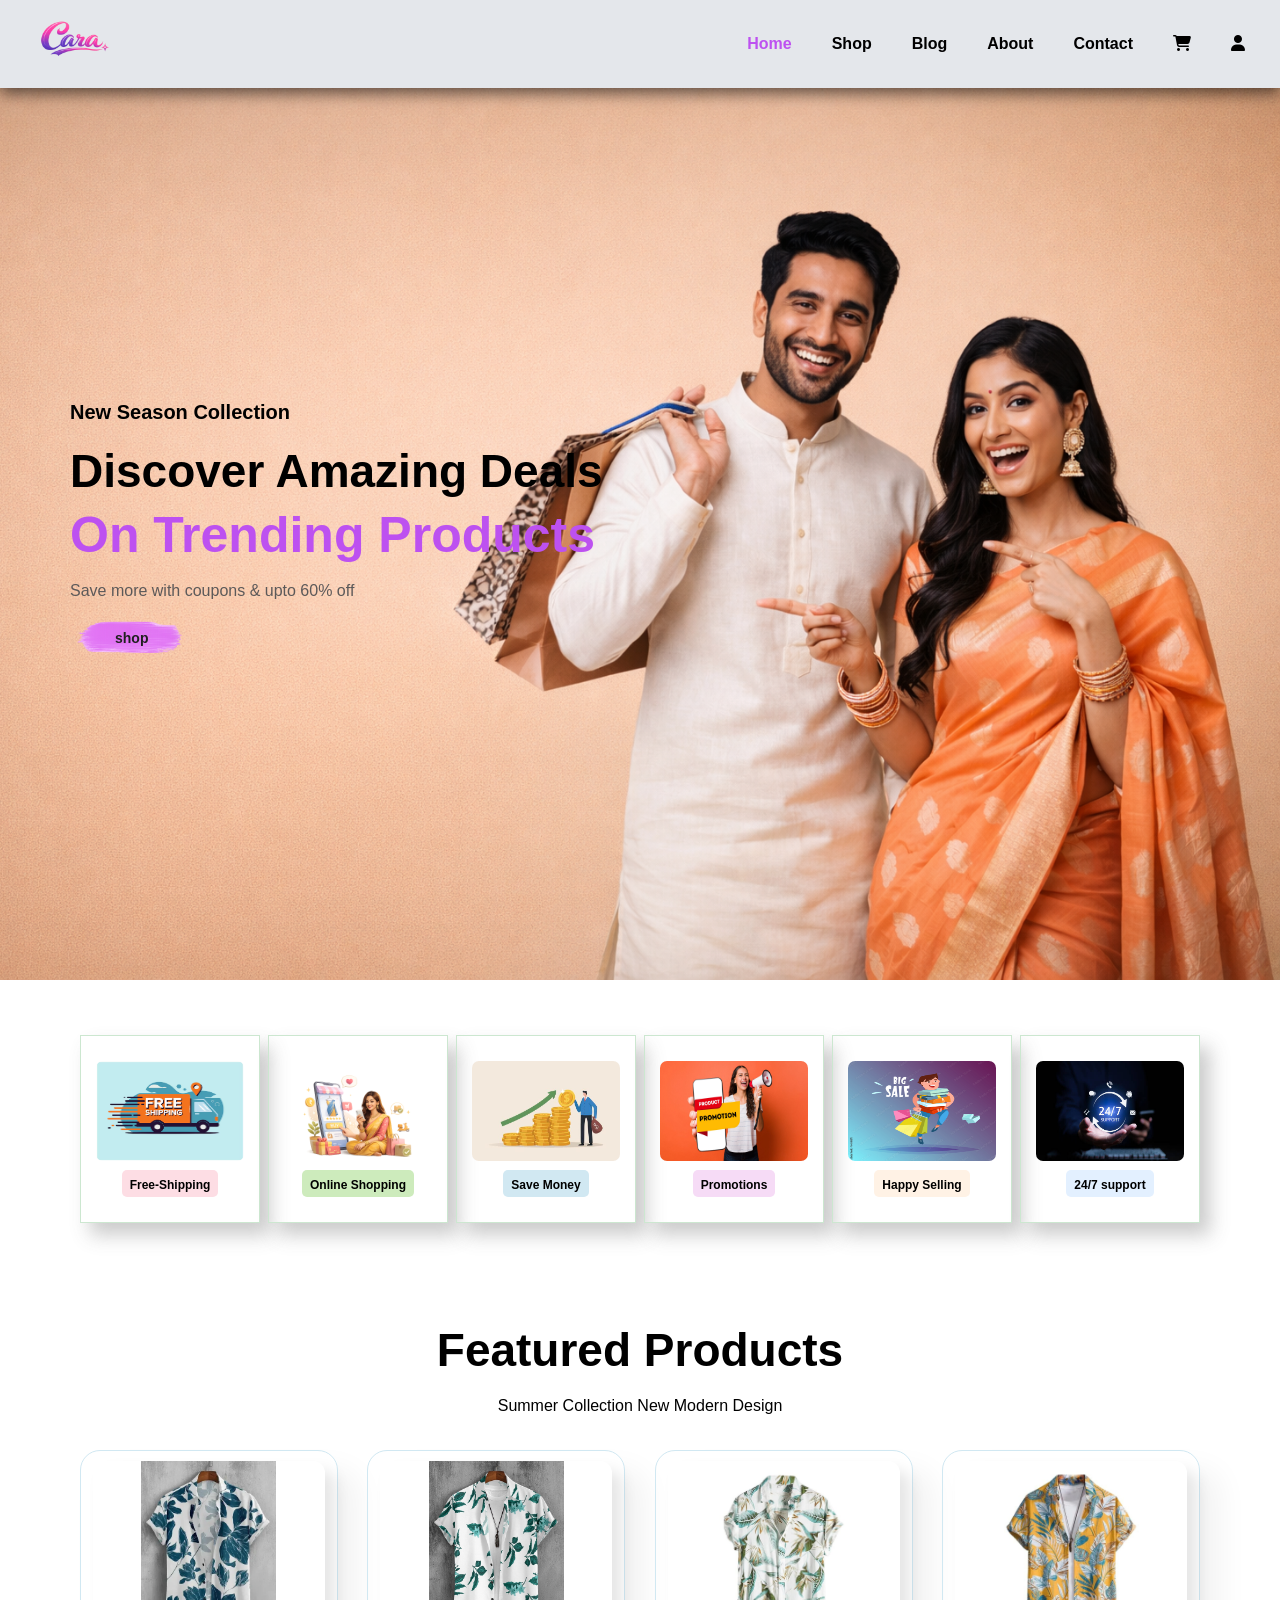
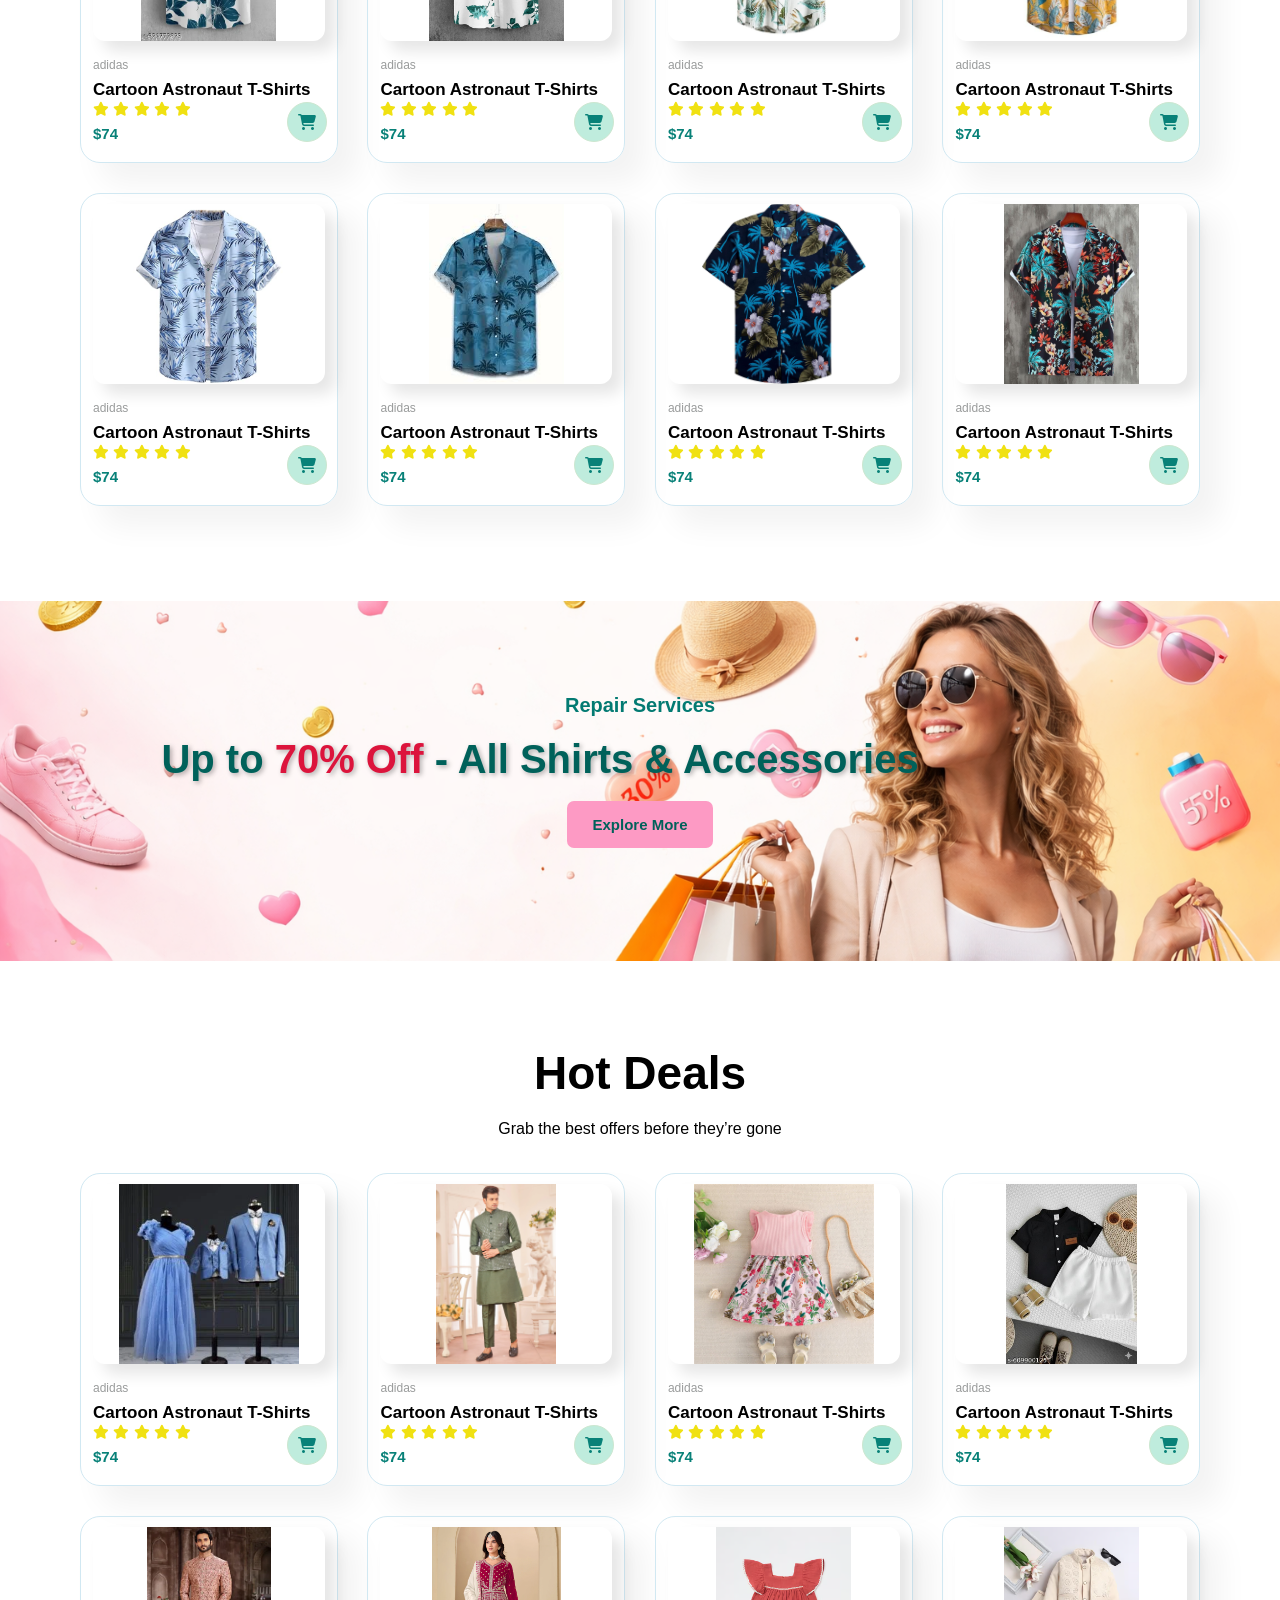
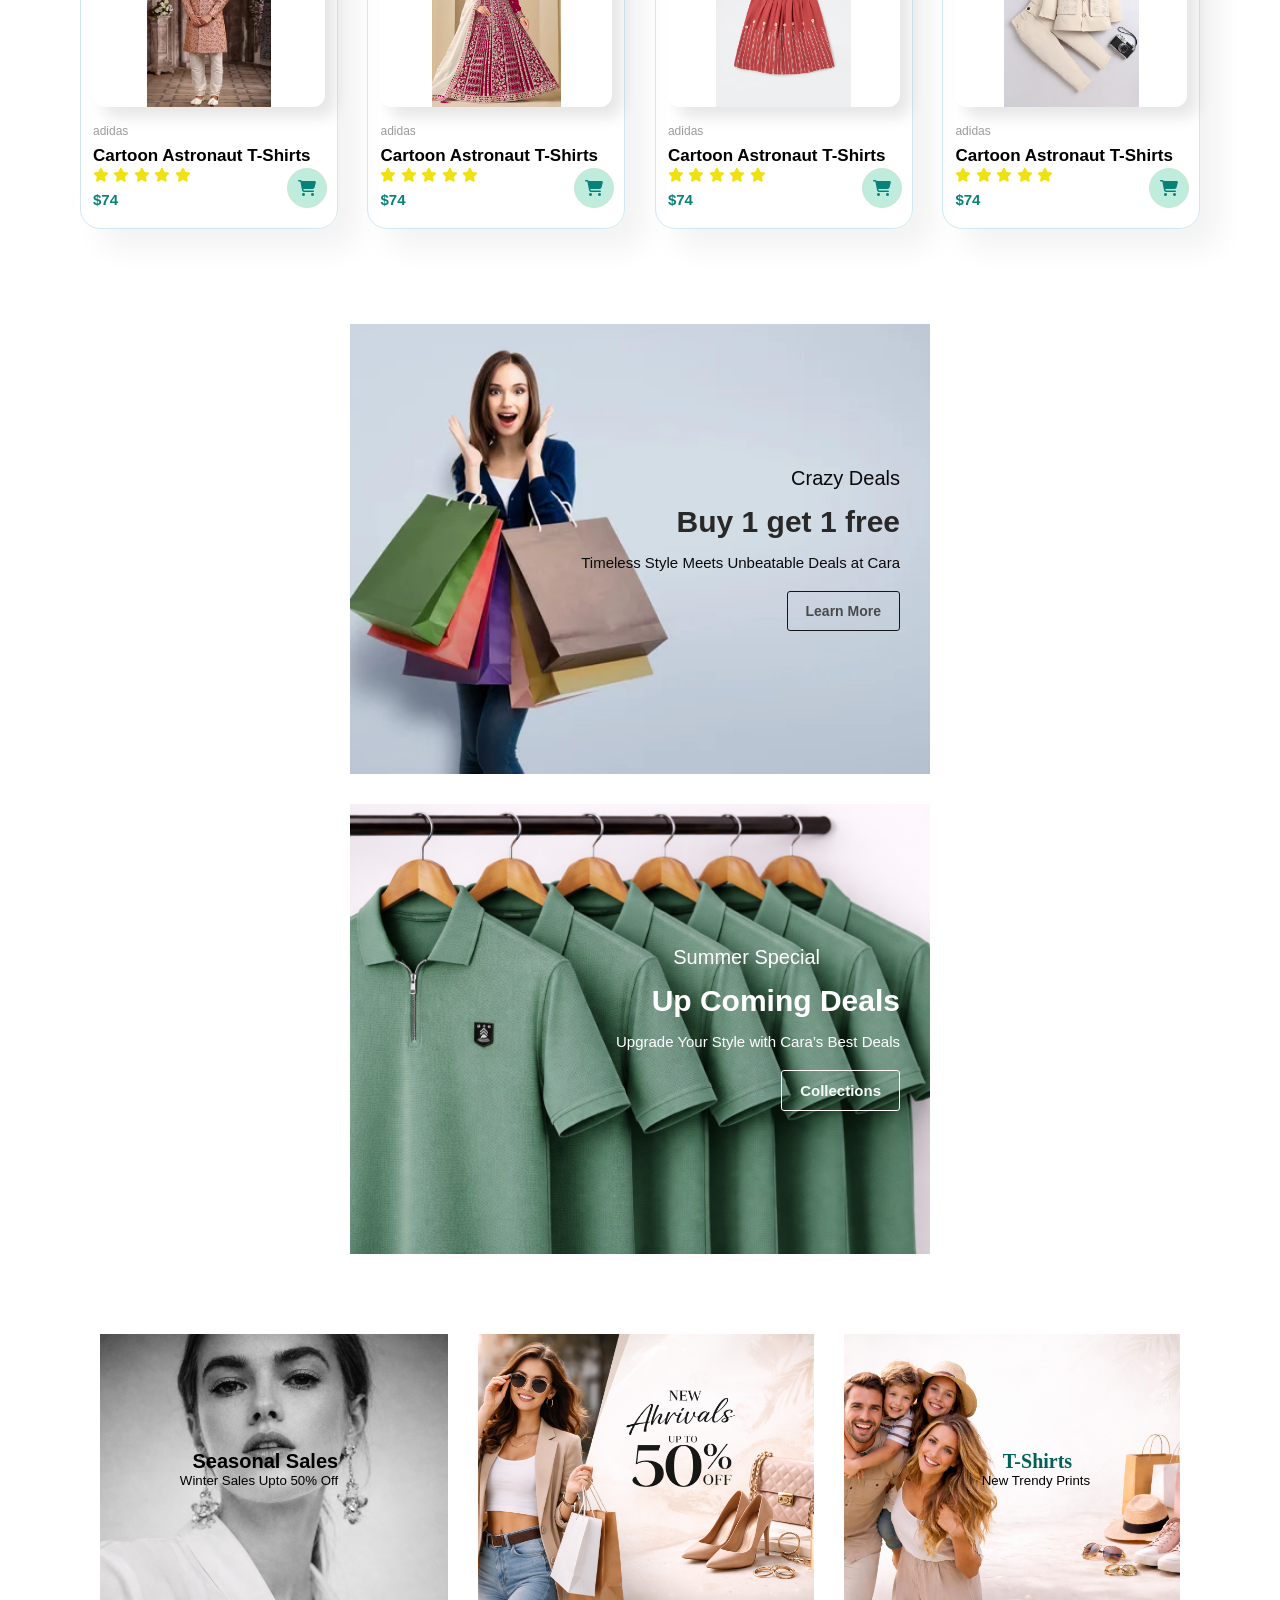
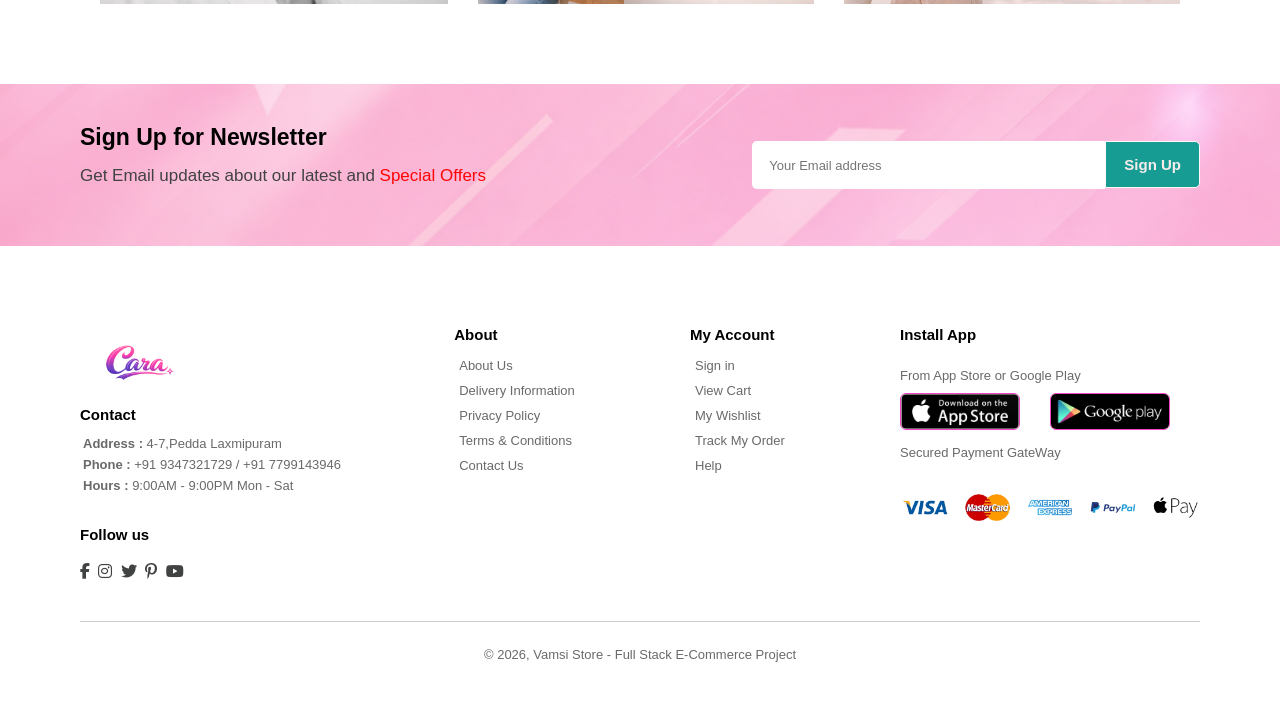
==== commit 2533400f: "Update print statement from 'Hello' to 'Goodbye'" ====
--- a/index.html
+++ b/index.html
@@ -17,14 +17,17 @@
                     <li><a href="about.html">About</a></li>
                     <li><a href="contact.html">Contact</a></li>
                     <li><a href="cart.html"><i class="fa fa-shopping-cart" aria-hidden="true"></i></a> </li>
+                    <li><a href="login.html"><i class="fa-solid fa-user"></i></a></li>
                     <a href="#" id="close"><i class="fa-solid fa-xmark"></i></a>
                 </ul>
-            </div>
+             </div>
             <div id="mobile">
                 <i class="fa fa-bars" id="bar"></i>
             </div>
             
-        </section>
+        </section>  
+            
+         
         <section id="hero">
             <h4>New Season Collection</h4>
             <h2>Discover Amazing Deals</h2>
@@ -63,7 +66,7 @@
             <h2>Featured Products</h2>
             <p>Summer Collection New Modern Design</p>
             <div class="container">
-                <div class="pro" >
+                <div class="pro" onclick="window.location.href='sproduct.html?id=1';">
                     <img src="img/shirt1.webp" alt="">
                     <div class="des">
                         <span>adidas</span>
@@ -79,7 +82,7 @@
                     </div>
                     <a href="#"><i class="fa-solid fa-cart-shopping cart"></i></a>
                 </div>
-                <div class="pro" >
+                <div class="pro" onclick="window.location.href='sproduct.html?id=2';" >
                     <img src="img/shirt2.jpeg" alt="">
                     <div class="des">
                         <span>adidas</span>
@@ -95,7 +98,7 @@
                     </div>
                     <a href="#"><i class="fa-solid fa-cart-shopping cart"></i></a>
                 </div>
-                <div class="pro" >
+                <div class="pro" onclick="window.location.href='sproduct.html?id=3';">
                     <img src="img/shirt3.jpg" alt="">
                     <div class="des">
                         <span>adidas</span>
@@ -111,7 +114,7 @@
                     </div>
                     <a href="#"><i class="fa-solid fa-cart-shopping cart"></i></a>
                 </div>
-                <div class="pro" >
+                <div class="pro" onclick="window.location.href='sproduct.html?id=4';" >
                     <img src="img/shirt4.jpg" alt="">
                     <div class="des">
                         <span>adidas</span>
@@ -127,7 +130,7 @@
                     </div>
                     <a href="#"><i class="fa-solid fa-cart-shopping cart"></i></a>
                 </div>
-                <div class="pro" >
+                <div class="pro" onclick="window.location.href='sproduct.html?id=5';">
                     <img src="img/shirt5.jpg" alt="">
                     <div class="des">
                         <span>adidas</span>
@@ -143,7 +146,7 @@
                     </div>
                     <a href="#"><i class="fa-solid fa-cart-shopping cart"></i></a>
                 </div>
-                <div class="pro" >
+                <div class="pro" onclick="window.location.href='sproduct.html?id=6';">
                     <img src="img/shirt6.jpeg" alt="">
                     <div class="des">
                         <span>adidas</span>
@@ -159,7 +162,7 @@
                     </div>
                     <a href="#"><i class="fa-solid fa-cart-shopping cart"></i></a>
                 </div>
-                <div class="pro" >
+                <div class="pro" onclick="window.location.href='sproduct.html?id=7';" >
                     <img src="img/shirt7.jpg" alt="">
                     <div class="des">
                         <span>adidas</span>
@@ -175,7 +178,7 @@
                     </div>
                     <a href="#"><i class="fa-solid fa-cart-shopping cart"></i></a>
                 </div>
-                <div class="pro" >
+                <div class="pro" onclick="window.location.href='sproduct.html?id=8';" >
                     <img src="img/shirt8.jpg" alt="">
                     <div class="des">
                         <span>adidas</span>
@@ -202,7 +205,7 @@
             <h2>Hot Deals</h2>
             <p>Grab the best offers before they’re gone</p>
             <div class="container">
-                <div class="pro" >
+                <div class="pro" onclick="window.location.href='sproduct.html?id=9';">
                     <img src="img/newArrival/dress5.webp" alt="">
                     <div class="des">
                         <span>adidas</span>
@@ -218,7 +221,7 @@
                     </div>
                     <a href="#"><i class="fa-solid fa-cart-shopping cart"></i></a>
                 </div>
-                <div class="pro" >
+                <div class="pro" onclick="window.location.href='sproduct.html?id=10';" >
                     <img src="img/newArrival/dress7.webp" alt="">
                     <div class="des">
                         <span>adidas</span>
@@ -234,7 +237,7 @@
                     </div>
                     <a href="#"><i class="fa-solid fa-cart-shopping cart"></i></a>
                 </div>
-                <div class="pro" >
+                <div class="pro" onclick="window.location.href='sproduct.html?id=11';" >
                     <img src="img/newArrival/dress2.jpg" alt="">
                     <div class="des">
                         <span>adidas</span>
@@ -250,7 +253,7 @@
                     </div>
                     <a href="#"><i class="fa-solid fa-cart-shopping cart"></i></a>
                 </div>
-                <div class="pro" >
+                <div class="pro" onclick="window.location.href='sproduct.html?id=12';" >
                     <img src="img/newArrival/dress4.jpg" alt="">
                     <div class="des">
                         <span>adidas</span>
@@ -266,7 +269,7 @@
                     </div>
                     <a href="#"><i class="fa-solid fa-cart-shopping cart"></i></a>
                 </div>
-                <div class="pro" >
+                <div class="pro" onclick="window.location.href='sproduct.html?id=13';">
                     <img src="img/newArrival/dress6.webp" alt="">
                     <div class="des">
                         <span>adidas</span>
@@ -282,7 +285,7 @@
                     </div>
                     <a href="#"><i class="fa-solid fa-cart-shopping cart"></i></a>
                 </div>
-                <div class="pro" >
+                <div class="pro" onclick="window.location.href='sproduct.html?id=14';">
                     <img src="img/newArrival/dress8.webp" alt="">
                     <div class="des">
                         <span>adidas</span>
@@ -298,7 +301,7 @@
                     </div>
                     <a href="#"><i class="fa-solid fa-cart-shopping cart"></i></a>
                 </div>
-                <div class="pro" >
+                <div class="pro" onclick="window.location.href='sproduct.html?id=15';" >
                     <img src="img/newArrival/dress1.avif" alt="">
                     <div class="des">
                         <span>adidas</span>
@@ -314,7 +317,7 @@
                     </div>
                     <a href="#"><i class="fa-solid fa-cart-shopping cart"></i></a>
                 </div>
-                <div class="pro" >
+                <div class="pro" onclick="window.location.href='sproduct.html?id=16';" >
                     <img src="img/newArrival/dress3.avif" alt="">
                     <div class="des">
                         <span>adidas</span>
@@ -424,11 +427,7 @@
                 <p>© 2026, Vamsi Store - Full Stack E-Commerce Project</p>
             </div>
         </footer>
-
-
-        
-
-        
+   
         <script src="script.js"></script>
     </body>
 </html>
--- a/style.css
+++ b/style.css
@@ -588,7 +588,7 @@
 #close{
     display: none;
 }
-/*shop page */
+/*..................................shop page .......................................*/
 #shop-hero{
     background-image: url(img/newArrival/hero.png);
     height: 40vh;
@@ -923,6 +923,99 @@
     width: 120px;
     margin: 15px auto;
 }
+/*..............................Login Page............................*/
+
+.login-page{
+    padding-top: 0;
+}
+.login {
+    display: flex;
+    justify-content: center;
+    align-items: center;  
+    min-height: 100vh;        
+    background: linear-gradient(135deg, #ff4da6, #7b2cbf);
+    margin-top: 0;
+    transition: 0.3s ease-in-out;
+}
+.login-con h2{
+    font-family: 'Times New Roman', Times, serif;
+    padding: 10px 0 30px 0;
+    text-align: center;
+    color: #dfe6e6;
+    font-size: 30px;
+    font-weight: 800;
+}
+form {
+    display: flex;
+    flex-direction: column;
+}
+
+form label {
+    margin-top: 10px;
+    text-align: left;
+}
+
+form input {
+    padding: 10px;
+    margin-top: 5px;
+    border-radius: 5px;
+    border: none;
+}
+.login-con button{
+    width: 150px;
+    padding: 8px 10px;
+    font-size: 14px;
+    margin: 30px auto 0;
+    background: linear-gradient(135deg, #ff4da6, #7b2cbf);
+    color: white;
+    border: none;
+    border-radius: 5px;
+    cursor: pointer;
+}
+.login-links{ 
+    display: flex;
+    flex-direction: column;
+    align-items:flex-start;
+    gap: 15px;
+    margin:50px 0 0 0;
+    cursor: pointer;
+}
+.login-con a{
+    color: #f1f1f1;
+    text-decoration: none;
+    font-weight: 500;
+}
+.login-con a:hover{
+    text-decoration: underline;
+    color: #4181f8;
+    transition: 0.3s;
+}
+.login-con #forgotFrom a{
+    padding-top: 20px;
+}
+
+.login-con {
+    background: rgba(102, 101, 101, 0.6);
+    color: white;
+    padding: 30px;
+    width: 500px;
+    max-width: 90%;
+    height: auto;
+    border-radius: 10px;
+    align-items: center;
+    justify-content: center;
+}
+.hidden{
+    display: none;
+}
+.error{
+    color: rgb(255, 21, 21);
+    text-align: center;
+}
+.success{
+    color: #0feedf;
+    text-align: center;
+}
 
 /*................................ MOBILE VIEW ........................*/
 @media (max-width:499px) {
@@ -973,7 +1066,7 @@
         text-align: left;
         top: 0;
         right: -300px; 
-        height: 40vh;
+        height: 45vh;
         width: 200px;
         background-color: rgb(228, 231, 235);
         padding: 80px 0 0 10px;
@@ -1058,7 +1151,7 @@
         justify-content: flex-start;   
         overflow-x: auto;
         gap: 15px;
-        padding: 10px 5px;
+        padding: 0 5px;
     }
 
     #products .container::-webkit-scrollbar {
@@ -1337,7 +1430,17 @@
     width: 50px;
     margin:7px auto;
     font-size: 10px;
-}
+    }
+    .login {
+        min-height: 70vh;
+    }
+    button {
+     width: 70px;
+    
+    }
+       
+
+    
 
 } 
 /* ............................Tab View............................................. */
